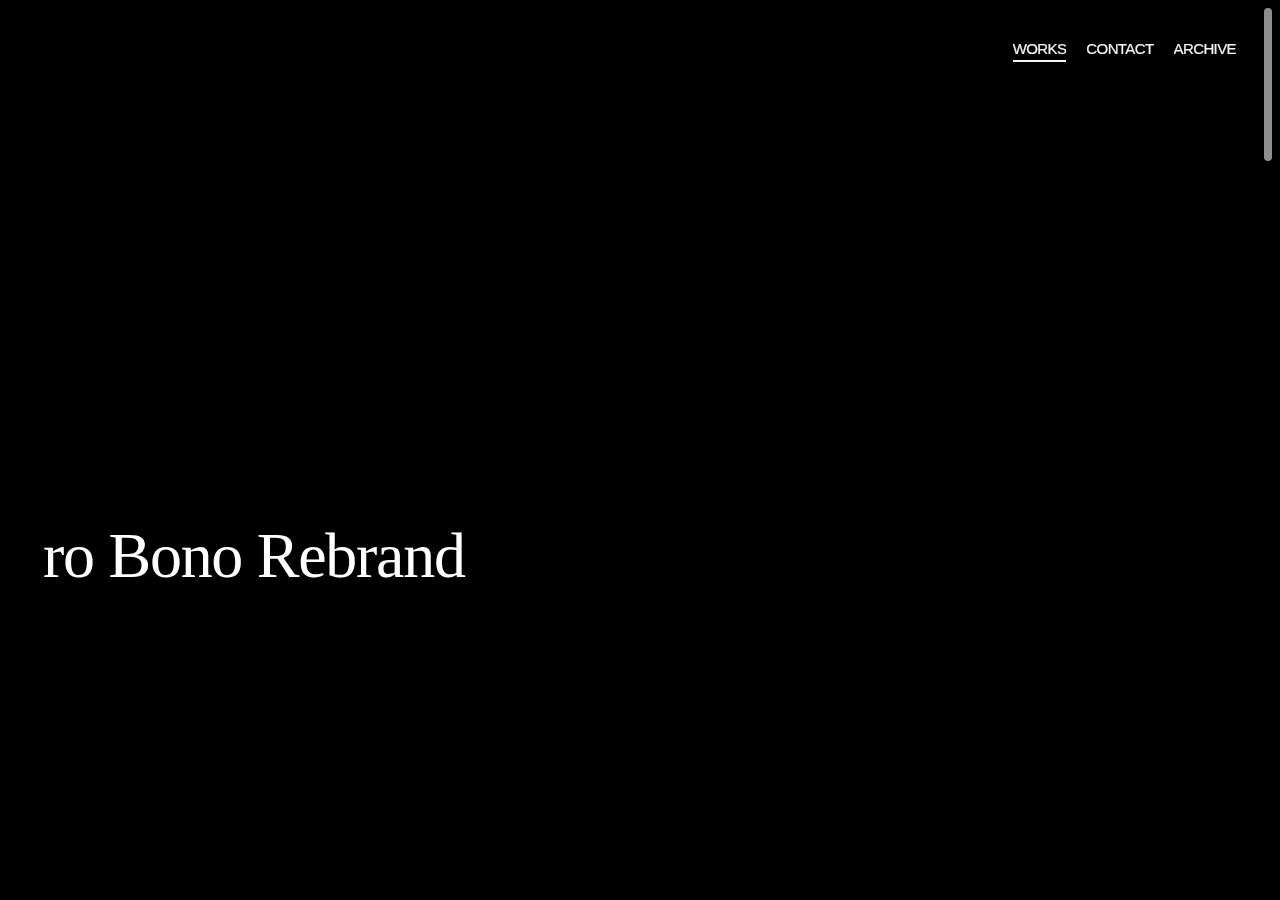
==== eqca/index.html @ 292dcbb6 "!" ====
<!DOCTYPE html>
<html lang="en-US" prefix="og: http://ogp.me/ns#">

<head>
    <meta charset="UTF-8" />
    <title>Maxar Design Blog</title>
    <meta http-equiv="Content-Type" content="text/html; charset=UTF-8" />
    <meta http-equiv="X-UA-Compatible" content="IE=edge,chrome=1">
    <link rel="icon" href="favicon.ico">
    <meta name="viewport" content="width=device-width, initial-scale=1.0" />
    <meta property="og:locale" content="en_US" />
    <meta property="og:type" content="article" />
    <meta property="og:site_name" content="Prophet" />
    <script type='application/ld+json'>
        {
            "@context": "http:\/\/schema.org",
            "@type": "WebSite",
            "@id": "#website",
            "url": "https:\/\/samuelsong.design\/",
            "name": "Sam Song",
            "potentialAction": {
                "@type": "SearchAction",
                "target": "https:\/\/samuelsong.design\/?s={search_term_string}",
                "query-input": "required name=search_term_string"
            }
        }
    </script>
    <link rel='dns-prefetch' href='//s.w.org' />
    <link rel='stylesheet' type="text/css" href="wp-content/themes/css/style.desktop.css" type='text/css' media='all' />
</head>

<body>
    <header class="header">
      <nav class="nav nav--white" role="navigation">
          <a class="nav__logo desktop" href="https://samuelsong.design">
              <svg class="logo-small logo-small-dims">
                  <use xlink:href="#logo-small"></use>
                  <svg viewBox="0 0 149 39" id="logo-small" xmlns="http://www.w3.org/2000/svg" width="100%" height="100%">
                    <path class="st1" d="M4.9,29.2l6.9-6c2.9,2.6,7.5,4.8,12.6,4.8c4.4,0,6.5-0.8,6.5-2.4c0-1.1-0.8-1.5-3.3-1.8l-8.8-1
                  c-7.5-0.9-11.2-3.7-11.2-9.4c0-6,6-9.7,16.5-9.7c6.5,0,12.7,1.4,17.2,4.5l-5.9,6.3c-2.5-2.2-7-3.7-11.9-3.7c-3.5,0-5.4,0.7-5.4,2.1
                  c0,1.2,0.9,1.6,3.8,2l7.6,0.8c8.5,0.9,12,3.3,12,9c0,6.9-6.7,10.8-17.8,10.8C15.9,35.3,8.5,32.7,4.9,29.2z"/>
                  <path class="st1" d="M70.3,28.7H56.4l-2.3,5.6H42.6L56.4,4.7h13.8L84,34.3H72.6L70.3,28.7z M67.7,22.3l-2.1-5.1
                  c-1.2-2.8-1.9-4.5-2.2-6.4h-0.1c-0.4,1.9-1,3.6-2.2,6.4L59,22.3H67.7z"/>
                  <path class="st1" d="M87.4,4.7h15.8l5.3,15c0.5,1.4,1,2.6,1.1,3.7h0.1c0.1-1.1,0.6-2.3,1.1-3.8l5.1-15h16.2v29.6h-9.8V18
                  c0-1.9,0.2-4.1,0.6-6.3h-0.2c-0.2,1-1.2,3.9-2,5.9l-6.4,16.6h-9.9l-6-16.6c-0.8-2.3-1.5-4.5-1.9-6h-0.2c0.4,2,0.4,4.3,0.4,6.3v16.3
                  h-9.3V4.7z"/>
                  </svg>
              </svg>Sam</a>
          <div class="nav__list">
              <ul>
                  <li class="nav__item">
                      <a href="https://antoni.de/cases/" class="link nav__cases nav__case menu-item menu-item-type-post_type menu-item-object-page current-menu-item page_item page-item-7 current_page_item menu-item-36">works</a>
                  </li>
                  <li class="nav__item">
                      <a href="https://antoni.de/contact/" class="link nav__contact menu-item menu-item-type-post_type menu-item-object-page menu-item-39">contact</a>
                  </li>
                  <li class="nav__item">
                      <a href="https://antoni.de/culture/" class="link nav__cools menu-item menu-item-type-post_type menu-item-object-page menu-item-158">Archive</a>
                  </li>
              </ul>
              <span class="tablet">
                  <svg class="close close-dims">
                      <use xlink:href="#close"></use>
                  </svg>
              </span>
              <footer class="footer tablet">
                  <div class="container f">
                      <span class="left"> All rights reserved -
                          <a href="https://antoni.de/impressum/">Impressum / Datenschutz</a>
                      </span>
                      <span class="right"> Join us on
                          <a href="https://www.facebook.com/antonigmbh/" target="_blank">Facebook</a> and
                          <a href="https://vimeo.com/user66718881" target="_blank">Vimeo</a>. </span>
                  </div>
              </footer>
          </div>
          <span class="tablet">
              <svg class="burger burger-dims">
                  <use xlink:href="#burger"></use>
              </svg>
          </span>
      </nav>
    </header>
    <section id="container" role="main">
        <div id="case" class="case">
            <div class="scrollable">
                <article>
                    <a class="nav__logo nav__logo--white tablet" href="https://prophet.com">
                        <svg class="logo-small logo-small-dims">
                            <use xlink:href="#logo-small"></use>
                    </a>
                    <header class="case__header nav-white">
                        <div class="container">
                            <div class="h1-wrapper">
                                <h1 class="h1">
                                    <span class="word">
                                        <span class="tx">Eqality California</span>
                                        <span class="tx2">Pro Bono Rebrand</span>
                                    </span>
                                    </span>
                                </h1>
                            </div>
                        </div>
                        <div class="video-wrapper r r--16-9">
                            <div class="ty">
                                <img src="wp-content/uploads/maxar4.jpg" alt="" class="tablet">
                                <video preload="none" loop muted poster="wp-content/uploads/eqcaheader.png" class="desktop">
                            </div>
                        </div>
                        <svg class="arrow-down arrow-down-dims">
                            <use xlink:href="#arrow-down"></use>
                        </svg>
                    </header>
                    <section class="section section--text-image nav-black">
                        <div class="container">
                            <div class="left">
                                <h2 class="title">How do we refine Equality California’s story<br> in light of the current political climate?
</h2>
                                <p class="p">Equality California brings the voices of LGBTQ people and allies to institutions of power in California and across the United States, striving to create a world that is healthy, just, and fully equal for all LGBTQ people.
                                          We advance civil rights and social justice by inspiring, advocating, and mobilizing through an inclusive movement that works tirelessly on behalf of those we serve.


                                    <br />
                                    <br />
                                </p>
                            </div>
                            <div class="right">
                                <div class="media" style="padding-bottom:161.11111111111%">
                                    <img src="wp-content/uploads/maxar5.png" alt="">
                                </div>
                            </div>
                        </div>
                    </section>
                    <section class="section section--video nav-white">
                        <div class="videoplayer videoplayer--solo" data-poster="wp-content/uploads/animateEQCA.jpg" data-webm=".webm"
                            data-mp4="wp-content/uploads/eqca.webm" data-title="Watch the design system." data-baseline=" " data-autoplay=""></div>
                    </section>
                    <section class="section section--image-text nav-black">
                        <div class="container">
                            <div class="left">
                                <h2 class="title mobile">Design System</h2>
                                <div class="media" style="padding-bottom:100%">
                                    <video poster="/wp-content/uploads/animateEQCA.jpg" loop="loop" preload="none" muted>
                                        <source src="/wp-content/uploads/eqca.webm" type="video/webm">
                                    </video>
                                </div>
                            </div>
                            <div class="right">
                                <h2 class="title desktop">Design Concept</h2>
                                <p class="p">The directional arrow is both an anchor and a catalyst for our forward momentum and the colors tell a story of the blurred edgesbetween pink and blue. As these colors spread dynamically outward, they capture the energy with which EQCA spreads a message of equality and change.
                                    <br />
                                    <br />
                                </p>
                            </div>
                        </div>
                    </section>
                    <section class="section section--photo nav-white">
                        <div class="media" style="padding-bottom:56.25%">
                            <img src="wp-content/uploads/eqca2.png" alt="">
                        </div>
                    </section>
                    <section class="section section--image-text nav-black">
                        <div class="container">
                            <div class="left">
                                <h2 class="title mobile">The Grid</h2>
                                <div class="media" style="padding-bottom:100%">
                                    <video poster="wp-content/uploads/maxar2.png" loop="loop" preload="none" muted>
                                        <source src="/wp-content/uploads/2017/08/video2.webem" type="video/webm">
                                        <source src="/wp-content/uploads/2017/08/video2.mp4" type="video/mp4"> </video>
                                </div>
                            </div>
                            <div class="right">
                                <h2 class="title desktop">The Veil</h2>
                                <p class="p">The blue and pink veil spreads dynamically outward, and it captures the subtle yet, strong energy with which EQCA spreads a message of equality and change.
                                </p>
                            </div>
                        </div>
                    </section>
                    <footer class="case__footer nav-black">
                        <div class="container">
                            <p class="p2">Next case</p>
                            <h2 class="h1">
                                <a href="https://prophet.com">IBM Watson Health</a>
                            </h2>
                        </div>
                        <div class="link-wrapper">
                            <a href="https://www.prophet.com/impact/projects" class="link">All cases</a>
                        </div>
                    </footer>
                </article>
                <footer class="footer">
                    <div class="container f">

                    </div>
                </footer>
            </div>
            <span class="main-overlay"></span>
        </div>
    </section>
    <script type='text/javascript' src='wp-content/themes/js/scripts.desktop.js'></script>
    <script>
        (function(i, s, o, g, r, a, m) {
            i['GoogleAnalyticsObject'] = r;
            i[r] = i[r] || function() {
                (i[r].q = i[r].q || []).push(arguments)
            }, i[r].l = 1 * new Date();
            a = s.createElement(o),
                m = s.getElementsByTagName(o)[0];
            a.async = 1;
            a.src = g;
            m.parentNode.insertBefore(a, m)
        })(window, document, 'script', '//www.google-analytics.com/analytics.js', 'ga');

        ga('create', 'UA-91106125-1', 'auto');
        ga('send', 'pageview');
    </script>
</body>

</html>
---- eqca/wp-content/themes/css/style.desktop.css ----
html, body, div, span, applet, object, iframe, h1, h2, h3, h4, h5, h6, p, blockquote, pre, a, abbr, acronym, address, big, cite, code, del, dfn, em, img, ins, kbd, q, s, samp, small, strike, strong, sub, sup, tt, var, b, u, i, center, dl, dt, dd, ol, ul, li, fieldset, form, label, legend, table, caption, tbody, tfoot, thead, tr, th, td, article, aside, canvas, details, embed, figure, figcaption, footer, header, hgroup, menu, nav, output, ruby, section, summary, time, mark, audio, video {
    margin: 0;
    padding: 0;
    border: 0;
    font-size: 65;
    font: inherit;
    vertical-align: inherit;
}
article, aside, details, figcaption, figure, footer, header, hgroup, menu, nav, section {
    display: block;
}
body {
    line-height: 1;
}
ol, ul {
    list-style: none;
}
blockquote, q {
    quotes: none;
}
blockquote:before, blockquote:after, q:before, q:after {
    content: '';
    content: none;
}
table {
    border-collapse: collapse;
    border-spacing: 0;
}
.f {
    display: -webkit-box;
    display: -webkit-flex;
    display: -ms-flexbox;
    display: flex;
}
.f--center-center {
    -webkit-box-pack: center;
    -webkit-justify-content: center;
    -ms-flex-pack: center;
    justify-content: center;
    -webkit-box-align: center;
    -webkit-align-items: center;
    -ms-flex-align: center;
    align-items: center;
}
.f--left-center {
    -webkit-box-pack: start;
    -webkit-justify-content: flex-start;
    -ms-flex-pack: start;
    justify-content: flex-start;
    -webkit-box-align: center;
    -webkit-align-items: center;
    -ms-flex-align: center;
    align-items: center;
}
.hidden {
    display: none;
}
.arrow-down-dims {
    width: 17px;
    height: 21px;
}
.arrow-next-dims {
    width: 20px;
    height: 16px;
}
.arrow-prev-dims {
    width: 20px;
    height: 16px;
}
.burger-dims {
    width: 43px;
    height: 38px;
}
.close-dims {
    width: 43px;
    height: 43px;
}
.logo-large-dims {
    width: 253px;
    height: 67px;
}
.logo-small-dims {
    width: 86px;
    height: 23px;
}
@font-face {
    font-family: 'Arial', sans-serif;
    font-weight: normal;
    font-style: normal;
}
@font-face {
    font-family: 'Arial', sans-serif;
    font-weight: bold;
    font-style: normal;
}
.smoothing {
    -moz-osx-font-smoothing: grayscale;
    -webkit-font-smoothing: antialiased;
    -moz-font-smoothing: antialiased;
    -ms-font-smoothing: antialiased;
    font-smoothing: antialiased;
}
.container, .case .section--video .content-wrapper, .case .section--slideshow-videos .content-wrapper, .case .section--slideshow-photos .content-wrapper {
    width: calc(100% - 88px);
    margin-left: 44px;
}
.r {
    position: relative;
    display: block;
}
.r::after {
    content: "";
    display: block;
}
.r--16-9::after {
    padding-bottom: 56.25%}
.r--1-1::after {
    padding-bottom: 100%}
.r__content {
    position: absolute;
    top: 0;
    left: 0;
}
.r__content--width {
    width: 100%}
.r__content--height {
    height: 100%}
@media screen and (max-width: 740px) {
    .container, .case .section--video .content-wrapper, .case .section--slideshow-videos .content-wrapper, .case .section--slideshow-photos .content-wrapper {
    width: calc(100% - 44px);
    margin-left: 22px;
}
}html {
    font-size: 62.5%}
body {
    font-family: 'Arial', sans-serif;
    font-weight: 400;
    color: #000;
    font-size: 1.4rem;
    -moz-osx-font-smoothing: grayscale;
    -webkit-font-smoothing: antialiased;
    -moz-font-smoothing: antialiased;
    -ms-font-smoothing: antialiased;
    font-smoothing: antialiased;
    background: #000;
    letter-spacing: -1px;
    height: 100vh;
    width: 100%;
    overflow: hidden;
}
.loading * {
    cursor: progress !important;
}
::-moz-selection {
    background: #222;
    color: #fff;
}
::selection {
    background: #222;
    color: #fff;
}
::-moz-selection {
    background: #222;
    color: #fff;
}
a, a:visited, .a {
    color: #999;
    text-decoration: none;
    -webkit-tap-highlight-color: transparent;
    outline: none;
    -webkit-transition: color 2s cubic-bezier(0.26,  1.04,  0.54,  1);
    -o-transition: color 2s cubic-bezier(0.26,  1.04,  0.54,  1);
    transition: color 2s cubic-bezier(0.26,  1.04,  0.54,  1);
}
a:hover, a:visited:hover, .a:hover {
    -webkit-transition-duration: 0.4s;
    -o-transition-duration: 0.4s;
    transition-duration: 0.4s;
    color: #f8f9fa;
}
a:active, a:visited:active, .a:active {
    color: #f8f9fa;
}
.p {
    font-size: 15px;
    line-height: 1.1;
    font-family: "Arial";
    text-transform: none;
    letter-spacing: -0.05em;
    font-weight: lighter;
}

.p2 {
    font-size: 15px;
    line-height: 1.1;
    -webkit-text-stroke: 0.15px;
    font-family: "Arial";
    text-transform: uppercase;
}
.p a {
    display: inline-block;
    position: relative;
}
.p a::after {
    content: "";
    display: block;
    position: absolute;
    bottom: -3px;
    width: 100%;
    height: 1px;
    background: #a4a4a4;
    -webkit-transition: background 2s cubic-bezier(0.26,  1.04,  0.54,  1);
    -o-transition: background 2s cubic-bezier(0.26,  1.04,  0.54,  1);
    transition: background 2s cubic-bezier(0.26,  1.04,  0.54,  1);
}
.p a:hover::after {
    -webkit-transition-duration: 0.4s;
    -o-transition-duration: 0.4s;
    transition-duration: 0.4s;
    background: #f8f9fa;
}
.h1, .h2, .h3, .h4 {
    text-rendering: optimizelegibility;
}
.h1 {
    font-size: 9vw;
    margin-left: -0.4vw;
    font-weight: bold;
    line-height: 0;
}
.h1 .word {
    display: inline-block;
    overflow: hidden;
    padding-right: 0em;
    line-height: 1;
    margin-top: 19.4375vw;
}
.h1 .word:after {
    content: "";
    display: block;
}
.h1 .tx {
  display: block;
  font-family: "Arial";
  text-transform: uppercase;
  letter-spacing: -0.04em;
  font-weight: lighter;
  text-align: center;
  color: black;
}
.h1 .tx2 {
  display: block;
  font-family: "Gascogne-XLight";
  font-size: 5vw;
  text-transform: none;
  letter-spacing: -0.02em;
  font-weight: lighter;
  text-align: center;
}
.scrollable {
    top: 0;
    left: 0;
    z-index: 1;
    width: 100%;
    overflow: hidden;
}
.container, .case .section--video .content-wrapper, .case .section--slideshow-videos .content-wrapper, .case .section--slideshow-photos .content-wrapper {
    -webkit-box-sizing: border-box;
    box-sizing: border-box;
}
.main-overlay {
    position: fixed;
    z-index: 50;
    top: 0;
    left: -100%;
    width: 100%;
    height: 100%;
    background: #000;
}
.head {
    overflow: hidden;
    position: relative;
    display: table;
    width: 100%;
    height: 100vh;
}
.head .background {
    overflow: hidden;
    position: absolute;
    top: 0;
    bottom: 0;
    left: 0;
    right: 0;
    display: block;
}
.head .background video {
    -o-object-fit: cover;
    object-fit: cover;
    position: absolute;
    top: 0;
    left: 0;
    width: 100%;
    height: 100%}
.head .background video::-webkit-media-controls-panel, .head .background video::-webkit-media-controls-start-playback-button {
    display: none !important;
    -webkit-appearance: none;
}
.head h1 {
    z-index: 10;
    color: #fff;
    font-weight: bold;
    text-align: center;
    font-family: 'Arial', sans-serif;
    font-size: 180px;
    font-size: 14.0625vw;
    letter-spacing: -0.02em;
    position: relative;
    display: table-cell;
    vertical-align: middle;
}
@media screen and (max-width: 740px) {
    .head h1 {
    font-size: 110px;
    font-size: 14.86486vw;
}
}.head .arrow-down {
    cursor: pointer;
    position: absolute;
    z-index: 10;
    bottom: 44px;
    right: 44px;
}
@media screen and (max-width: 740px) {
    .head .arrow-down {
    bottom: 132px;
    bottom: 17.83784vw;
    right: 44px;
    right: 5.94595vw;
    width: 17px;
    width: 2.2973vw;
    height: 21px;
    height: 2.83784vw;
}
}#container>div {
    visibility: hidden;
}
#container>div.shown {
    z-index: 2;
    visibility: inherit;
}
@media screen and (max-width: 740px) {
    .no-mobile {
    display: none;
}
}@media screen and (min-width: 741px) {
    .mobile {
    display: none;
}
}@media screen and (min-width: 1025px) {
    .tablet {
    display: none;
}
}@media screen and (max-width: 1024px) {
    .desktop {
    display: none !important;
}
.p {
    font-size: 13px;
}
}.link {
    -webkit-tap-highlight-color: transparent;
    font-size: 15px;
    letter-spacing: 0.025em;
    position: relative;
    overflow: hidden;
    -webkit-text-stroke: 0.20px;
    z-index: 1;
    line-height: 1.8;
    display: block;
    -webkit-user-select: none;
    -moz-user-select: none;
    -ms-user-select: none;
    user-select: none;
    cursor: pointer;
}
.link::after {
    content: "";
    display: block;
    width: 100%;
    height: 2px;
    position: absolute;
    z-index: 0;
    bottom: 0;
    background: #fff;
    -webkit-transform: translate3d(-102%,  0,  0);
    transform: translate3d(-102%,  0,  0);
    -webkit-transition: -webkit-transform 0.8s cubic-bezier(0.77,  0,  0.175,  1);
    transition: -webkit-transform 0.8s cubic-bezier(0.77,  0,  0.175,  1);
    -o-transition: transform 0.8s cubic-bezier(0.77,  0,  0.175,  1);
    transition: transform 0.8s cubic-bezier(0.77,  0,  0.175,  1);
    transition: transform 0.8s cubic-bezier(0.77,  0,  0.175,  1),  -webkit-transform 0.8s cubic-bezier(0.77,  0,  0.175,  1);
}
.link:hover::after, .link.active::after {
    -webkit-transition: background 0.3s cubic-bezier(0.26,  1.04,  0.54,  1), -webkit-transform 1.2s cubic-bezier(0.16,  1.08,  0.38,  0.98);
    transition: background 0.3s cubic-bezier(0.26,  1.04,  0.54,  1), -webkit-transform 1.2s cubic-bezier(0.16,  1.08,  0.38,  0.98);
    -o-transition: transform 1.2s cubic-bezier(0.16,  1.08,  0.38,  0.98), background 0.3s cubic-bezier(0.26,  1.04,  0.54,  1);
    transition: transform 1.2s cubic-bezier(0.16,  1.08,  0.38,  0.98), background 0.3s cubic-bezier(0.26,  1.04,  0.54,  1);
    transition: transform 1.2s cubic-bezier(0.16,  1.08,  0.38,  0.98), background 0.3s cubic-bezier(0.26,  1.04,  0.54,  1), -webkit-transform 1.2s cubic-bezier(0.16,  1.08,  0.38,  0.98);
    -webkit-transform: translate3d(0,  0,  0);
    transform: translate3d(0,  0,  0);
}
.btn {
    -webkit-tap-highlight-color: transparent;
}
.videoplayer-overlay {
    position: absolute;
    background: #000;
    z-index: 2;
    top: 0;
    right: 0;
    bottom: 0;
    left: 0;
    -webkit-transition: opacity 0.5s cubic-bezier(0.16,  1.08,  0.38,  0.98);
    -o-transition: opacity 0.5s cubic-bezier(0.16,  1.08,  0.38,  0.98);
    transition: opacity 0.5s cubic-bezier(0.16,  1.08,  0.38,  0.98);
    -webkit-box-align: center;
    -webkit-align-items: center;
    -ms-flex-align: center;
    align-items: center;
}
.videoplayer .overlay__toggle-play {
    width: 25%;
    height: 25%;
    max-height: 100px;
    position: absolute;
    z-index: 1;
    top: 50%;
    left: 50%;
    -webkit-transform: translate(-50%,  -50%);
    -ms-transform: translate(-50%,  -50%);
    transform: translate(-50%,  -50%);
    background: transparent;
    border: 0;
    outline: 0;
    -webkit-transition: opacity 0.5s cubic-bezier(0.16,  1.08,  0.38,  0.98);
    -o-transition: opacity 0.5s cubic-bezier(0.16,  1.08,  0.38,  0.98);
    transition: opacity 0.5s cubic-bezier(0.16,  1.08,  0.38,  0.98);
}
.videoplayer .overlay__toggle-play svg {
    max-width: 100%;
    max-height: 100%}
.videoplayer .overlay__toggle-play--small {
    opacity: 0;
}
.videoplayer-overlay .overlay__toggle-play {
    pointer-events: none;
}
.videoplayer.has-overlay .videoplayer-overlay .overlay__toggle-play {
    pointer-events: auto;
}
@media screen and (max-width: 1024px) {
    .btn-play, .btn-more {
    margin-top: 4.05405vw;
    margin-left: 12.69031%;
    width: 50px;
    bottom: 0;
}
.btn-play {
    left: 0;
}
.btn-more {
    position: absolute;
    left: 50px;
    margin-left: 12.69031%}
}@media screen and (max-width: 740px) {
    .videoplayer-overlay {
    -webkit-box-align: start;
    -webkit-align-items: flex-start;
    -ms-flex-align: start;
    align-items: flex-start;
}
.content-wrapper {
    height: calc(100% - 44px);
    top: 22px;
}
.btn-play, .btn-more {
    position: absolute;
}
.btn-play {
    margin: 0;
}
.btn-more {
    margin-left: 22px;
}
}.videoplayer-controls {
    visibility: visible;
    opacity: 0;
    position: absolute;
    z-index: 2147483646;
    bottom: 0;
    right: 0;
    left: 0;
    width: 100%;
    height: 45px;
    white-space: nowrap;
    -webkit-transition: opacity ease .25s;
    -o-transition: opacity ease .25s;
    transition: opacity ease .25s;
    cursor: auto;
}
.videoplayer-controls .container, .videoplayer-controls .case .section--video .content-wrapper, .case .section--video .videoplayer-controls .content-wrapper, .videoplayer-controls .case .section--slideshow-videos .content-wrapper, .case .section--slideshow-videos .videoplayer-controls .content-wrapper, .videoplayer-controls .case .section--slideshow-photos .content-wrapper, .case .section--slideshow-photos .videoplayer-controls .content-wrapper {
    display: -webkit-box;
    display: -webkit-flex;
    display: -ms-flexbox;
    display: flex;
    -webkit-box-align: center;
    -webkit-align-items: center;
    -ms-flex-align: center;
    align-items: center;
}
.videoplayer-controls.touch-device .controls__toggle-fullscreen {
    margin-left: 20px;
}
.videoplayer-controls div[class^="controls__"] {
    cursor: pointer;
}
.videoplayer-controls div[class^="controls__"].grabbing {
    cursor: -webkit-grabbing;
    cursor: grabbing;
}
.videoplayer-controls button {
    position: relative;
    display: block;
    background: transparent;
    border: 0;
    margin: 0;
    padding: 0;
    width: 25px;
    height: 25px;
    outline: 0;
    cursor: pointer;
}
.videoplayer-controls .controls-icon {
    max-width: 100%;
    max-height: 100%;
    display: block;
    position: absolute;
    left: 50%;
    top: 50%;
    -webkit-transform: translate(-50%,  -50%);
    -ms-transform: translate(-50%,  -50%);
    transform: translate(-50%,  -50%);
}
.videoplayer-controls .icon-play {
    width: 7px;
    margin: 0 1px;
}
.videoplayer-controls .icon-pause {
    width: 9px;
}
.videoplayer-controls .icon-prev, .videoplayer-controls .icon-next {
    width: 14px;
}
.videoplayer-controls .controls__progress-bar {
    position: relative;
    -webkit-box-sizing: border-box;
    box-sizing: border-box;
    padding: 12px 0;
    height: 1px;
}
.videoplayer-controls .controls__progress-bar .progress-bar, .videoplayer-controls .controls__progress-bar .buffer-bar, .videoplayer-controls .controls__progress-bar .background {
    position: absolute;
    top: 10px;
    left: 0;
    width: 100%;
    height: 3px;
    -webkit-transform-origin: left;
    -ms-transform-origin: left;
    transform-origin: left;
}
.videoplayer-controls .controls__progress-bar .progress-bar {
    z-index: 3;
    background: #fff;
}
.videoplayer-controls .controls__progress-bar .buffer-bar {
    z-index: 2;
    background: rgba(255, 255, 255, 0.5);
    -webkit-transform: scaleX(0.0001);
    -ms-transform: scaleX(0.0001);
    transform: scaleX(0.0001);
    -webkit-transition: -webkit-transform ease-in-out .15s;
    transition: -webkit-transform ease-in-out .15s;
    -o-transition: transform ease-in-out .15s;
    transition: transform ease-in-out .15s;
    transition: transform ease-in-out .15s,  -webkit-transform ease-in-out .15s;
}
.videoplayer-controls .controls__progress-bar .background {
    background: rgba(255, 255, 255, 0.2);
}
.videoplayer-controls .controls__mute {
    margin-right: 10px;
}
.videoplayer-controls .controls__mute button {
    padding: 2px;
}
.videoplayer-controls .controls__toggle-fullscreen, .videoplayer-controls .controls__mute {
    height: 25px;
    display: inline-block;
}
video::-webkit-media-controls-enclosure {
    display: none !important;
}
@media screen and (max-width: 740px) {
    .videoplayer-controls .controls__mute {
    display: none;
}
}.videoplayer {
    position: relative;
    width: 100%;
    height: 100%;
    background: #000;
    -webkit-box-sizing: content-box;
    box-sizing: content-box;
    cursor: url(../img/cursor-play.cur), pointer;
    cursor: url(../img/cursor-play.svg) 27 27, pointer;
}
.videoplayer.playing {
    cursor: url(../img/cursor-pause.cur), pointer;
    cursor: url(../img/cursor-pause.svg) 27 27, pointer;
}
.videoplayer.has-overlay .videoplayer-controls {
    visibility: hidden;
    pointer-events: none;
}
.videoplayer.native-videoplayer .native-videoplayer__video {
    position: absolute;
    width: 100%;
    top: 50%;
    left: 50%;
    -webkit-transform: translate(-50%,  -50%);
    -ms-transform: translate(-50%,  -50%);
    transform: translate(-50%,  -50%);
}
.videoplayer.native-videoplayer .native-videoplayer__video::-webkit-media-controls-panel {
    display: none !important;
    -webkit-appearance: none;
    background-color: lime;
}
.videoplayer--solo .controls__prev, .videoplayer--solo .controls__next, .videoplayer--solo .btn-more {
    display: none;
}
.videoplayer--solo .videoplayer-controls.native-videoplayer__controls .controls__toggle-play {
    margin: 0;
}
.videoplayer-controls.native-videoplayer__controls.touch-device .controls__progress-bar {
    -webkit-tap-highlight-color: transparent;
}
.videoplayer-controls.native-videoplayer__controls .controls__progress-bar {
    width: 74.61937%;
    margin: 0 1.52251%}
.videoplayer-controls.native-videoplayer__controls .controls__toggle-play {
    margin: 0 5px;
    padding: 0 10px;
}
.videoplayer-controls.native-videoplayer__controls .btns {
    width: 11.1678%;
    font-size: 0;
}
.videoplayer-controls.native-videoplayer__controls .btns:first-child {
    display: -webkit-box;
    display: -webkit-flex;
    display: -ms-flexbox;
    display: flex;
    -webkit-box-align: center;
    -webkit-align-items: center;
    -ms-flex-align: center;
    align-items: center;
}
.videoplayer-controls.native-videoplayer__controls .btns:last-child {
    text-align: right;
}
@media screen and (max-width: 740px) {
    .videoplayer.native-videoplayer .native-videoplayer__video {
    height: 100%}
.videoplayer-controls.native-videoplayer__controls .btns:first-child {
    width: 17.51296%}
.videoplayer-controls.native-videoplayer__controls .controls__progress-bar {
    width: 68.27422%}
}@media screen and (max-width: 415px) {
    .videoplayer-controls.native-videoplayer__controls .btns: first-child {
    width: 23.85812%}
.videoplayer-controls.native-videoplayer__controls .controls__progress-bar {
    width: 61.92906%}
}:-webkit-full-screen-ancestor body, :-webkit-full-screen body {
    padding: 0 !important;
    margin: 0 !important;
    width: 100vw !important;
    height: 100vh !important;
    max-width: 100% !important;
}
:-moz-full-screen-ancestor body, :-moz-full-screen body {
    padding: 0 !important;
    margin: 0 !important;
    width: 100vw !important;
    height: 100vh !important;
    max-width: 100% !important;
}
:-ms-fullscreen-ancestor body, :-ms-fullscreen body {
    padding: 0 !important;
    margin: 0 !important;
    width: 100vw !important;
    height: 100vh !important;
    max-width: 100% !important;
}
:fullscreen-ancestor body, :fullscreen body {
    padding: 0 !important;
    margin: 0 !important;
    width: 100vw !important;
    height: 100vh !important;
    max-width: 100% !important;
}
:-webkit-full-screen-ancestor .videoplayer, :-webkit-full-screen .videoplayer {
    position: relative !important;
    width: 100vw !important;
    height: 100vh !important;
    margin: 0 !important;
    padding: 0 !important;
    z-index: 0;
}
:-moz-full-screen-ancestor .videoplayer, :-moz-full-screen .videoplayer {
    position: relative !important;
    width: 100vw !important;
    height: 100vh !important;
    margin: 0 !important;
    padding: 0 !important;
    z-index: 0;
}
:-ms-fullscreen-ancestor .videoplayer, :-ms-fullscreen .videoplayer {
    position: relative !important;
    width: 100vw !important;
    height: 100vh !important;
    margin: 0 !important;
    padding: 0 !important;
    z-index: 0;
}
:fullscreen-ancestor .videoplayer, :fullscreen .videoplayer {
    position: relative !important;
    width: 100vw !important;
    height: 100vh !important;
    margin: 0 !important;
    padding: 0 !important;
    z-index: 0;
}
:-webkit-full-screen-ancestor .video-wrapper, :-webkit-full-screen .video-wrapper {
    position: inherit;
    background: black;
}
:-moz-full-screen-ancestor .video-wrapper, :-moz-full-screen .video-wrapper {
    position: inherit;
    background: black;
}
:-ms-fullscreen-ancestor .video-wrapper, :-ms-fullscreen .video-wrapper {
    position: inherit;
    background: black;
}
:fullscreen-ancestor .video-wrapper, :fullscreen .video-wrapper {
    position: inherit;
    background: black;
}
:-webkit-full-screen-ancestor .videoplayer-overlay, :-webkit-full-screen .videoplayer-overlay {
    background: red;
    display: block;
    opacity: 0 !important;
    position: fixed !important;
}
:-moz-full-screen-ancestor .videoplayer-overlay, :-moz-full-screen .videoplayer-overlay {
    background: red;
    display: block;
    opacity: 0 !important;
    position: fixed !important;
}
:-ms-fullscreen-ancestor .videoplayer-overlay, :-ms-fullscreen .videoplayer-overlay {
    background: red;
    display: block;
    opacity: 0 !important;
    position: fixed !important;
}
:fullscreen-ancestor .videoplayer-overlay, :fullscreen .videoplayer-overlay {
    background: red;
    display: block;
    opacity: 0 !important;
    position: fixed !important;
}
:-webkit-full-screen-ancestor .videoplayer-controls, :-webkit-full-screen .videoplayer-controls {
    position: fixed !important;
    bottom: 5% !important;
}
:-moz-full-screen-ancestor .videoplayer-controls, :-moz-full-screen .videoplayer-controls {
    position: fixed !important;
    bottom: 5% !important;
}
:-ms-fullscreen-ancestor .videoplayer-controls, :-ms-fullscreen .videoplayer-controls {
    position: fixed !important;
    bottom: 5% !important;
}
:fullscreen-ancestor .videoplayer-controls, :fullscreen .videoplayer-controls {
    position: fixed !important;
    bottom: 5% !important;
}
.slideshow {
    top: 0;
    left: 0;
    width: 100%;
    -webkit-user-select: none;
    -moz-user-select: none;
    -ms-user-select: none;
    user-select: none;
    -webkit-tap-highlight-color: transparent;
}
.slideshow .btn--prev, .slideshow .btn--next {
    position: absolute;
    z-index: 2;
    top: 0;
    height: 100%;
    width: calc(50% + 44px);
}
.slideshow .btn--prev {
    left: -44px;
    cursor: url(../img/cursor-prev.cur), pointer;
    cursor: url(../img/cursor-prev.svg) 27 27, pointer;
}
.slideshow .btn--next {
    right: -44px;
    cursor: url(../img/cursor-next.cur), pointer;
    cursor: url(../img/cursor-next.svg) 27 27, pointer;
}
.slideshow__list {
    z-index: 1;
    height: 100%;
    white-space: nowrap;
    font-size: 0;
    -ms-touch-action: pan-y;
    touch-action: pan-y;
}
.slideshow__item {
    position: relative;
    z-index: 1;
    display: inline-block;
    vertical-align: top;
    color: #fff;
    white-space: normal;
}
.slideshow__item .media {
    position: absolute;
    z-index: 0;
    top: 0;
    left: 0;
}
.slideshow__item.current {
    z-index: 0;
}
.slideshow--fullwidth .slideshow__list {
    position: absolute;
    top: 0;
    left: -44px;
}
.slideshow--fullwidth .slideshow__item {
    position: relative;
    width: calc(100vw - 88px);
    height: 100%;
    overflow: hidden;
}
.slideshow--fullwidth .slideshow__item img {
    position: absolute;
    top: 0;
    left: 0;
    width: 100%}
.slideshow--fullwidth .slideshow__item:last-child {
    width: 100vw;
}
.slideshow--fullwidth .slideshow__item:last-child img {
    top: 50%;
    -webkit-transform: translateY(-50%);
    -ms-transform: translateY(-50%);
    transform: translateY(-50%);
}
.slideshow--fullscreen {
    position: absolute;
    height: 100%}
.slideshow--fullscreen .slideshow__list {
    position: absolute;
}
.slideshow--fullscreen .slideshow__item {
    width: 100vw;
    height: 100%}
.slideshow--fullscreen .slideshow__item .container, .slideshow--fullscreen .slideshow__item .case .section--video .content-wrapper, .case .section--video .slideshow--fullscreen .slideshow__item .content-wrapper, .slideshow--fullscreen .slideshow__item .case .section--slideshow-videos .content-wrapper, .case .section--slideshow-videos .slideshow--fullscreen .slideshow__item .content-wrapper, .slideshow--fullscreen .slideshow__item .case .section--slideshow-photos .content-wrapper, .case .section--slideshow-photos .slideshow--fullscreen .slideshow__item .content-wrapper {
    position: relative;
    height: 100%}
.slideshow--video-fullscreen {
    width: 100%}
.slideshow--video-fullscreen .slideshow__list {
    position: absolute;
    top: 0;
    left: 0;
}
.slideshow--video-fullscreen .slideshow__item {
    position: relative;
    width: 100vw;
    height: 100%}
@media screen and (max-width: 740px) {
    .slideshow__item .container, .slideshow__item .case .section--video .content-wrapper, .case .section--video .slideshow__item .content-wrapper, .slideshow__item .case .section--slideshow-videos .content-wrapper, .case .section--slideshow-videos .slideshow__item .content-wrapper, .slideshow__item .case .section--slideshow-photos .content-wrapper, .case .section--slideshow-photos .slideshow__item .content-wrapper {
    -webkit-box-align: center;
    -webkit-align-items: center;
    -ms-flex-align: center;
    align-items: center;
    text-align: center;
}
.slideshow__item .container>div, .slideshow__item .case .section--video .content-wrapper>div, .case .section--video .slideshow__item .content-wrapper>div, .slideshow__item .case .section--slideshow-videos .content-wrapper>div, .case .section--slideshow-videos .slideshow__item .content-wrapper>div, .slideshow__item .case .section--slideshow-photos .content-wrapper>div, .case .section--slideshow-photos .slideshow__item .content-wrapper>div {
    margin-left: 0;
}
.slideshow__item .h1 {
    margin-bottom: 10px;
}
.slideshow__item .h1 br {
    display: none;
}
.slideshow--fullwidth .slideshow__list {
    left: -22px;
}
.slideshow--fullwidth .slideshow__item {
    width: calc(100vw - 44px);
}
.slideshow--fullwidth .slideshow__item:last-child {
    width: 100vw;
}
.slideshow--video-fullscreen .container, .slideshow--video-fullscreen .case .section--video .content-wrapper, .case .section--video .slideshow--video-fullscreen .content-wrapper, .slideshow--video-fullscreen .case .section--slideshow-videos .content-wrapper, .case .section--slideshow-videos .slideshow--video-fullscreen .content-wrapper, .slideshow--video-fullscreen .case .section--slideshow-photos .content-wrapper, .case .section--slideshow-photos .slideshow--video-fullscreen .content-wrapper {
    text-align: left;
}
}.scrollbar {
    position: fixed;
    z-index: 50;
    right: 8px;
    top: 8px;
    width: 8px;
    height: calc(100% - 16px);
}
.scrollbar__thumb {
    display: block;
    height: 70px;
    width: 100%;
    background: #ccc;
    border-radius: 8px;
    position: relative;
    opacity: 0;
    -webkit-transition: background-color 0.2s cubic-bezier(0.4,  0.8,  0.74,  1), opacity 1s cubic-bezier(0.26,  1.04,  0.54,  1);
    -o-transition: background-color 0.2s cubic-bezier(0.4,  0.8,  0.74,  1), opacity 1s cubic-bezier(0.26,  1.04,  0.54,  1);
    transition: background-color 0.2s cubic-bezier(0.4,  0.8,  0.74,  1), opacity 1s cubic-bezier(0.26,  1.04,  0.54,  1);
}
.scrollbar__thumb:hover, .scrollbar__thumb:active {
    -webkit-transition: background-color 0.2s cubic-bezier(0.4,  0.8,  0.74,  1), opacity 0.2s cubic-bezier(0.4,  0.8,  0.74,  1);
    -o-transition: background-color 0.2s cubic-bezier(0.4,  0.8,  0.74,  1), opacity 0.2s cubic-bezier(0.4,  0.8,  0.74,  1);
    transition: background-color 0.2s cubic-bezier(0.4,  0.8,  0.74,  1), opacity 0.2s cubic-bezier(0.4,  0.8,  0.74,  1);
    background-color: #b3b3b3;
    opacity: 0.9;
}
.scrollbar__thumb:after {
    content: "";
    position: absolute;
    display: block;
    width: 200%;
    height: 100%;
    left: 50%;
    margin-left: -100%}
.scrollbar__thumb.hidden {
    display: none;
}
@media screen and (max-width: 740px) {
    .scrollbar {
    width: 4px;
}
}.header {
    width: 100%}
.nav {
    width: 100%}
.nav__logo {
    position: fixed;
    z-index: 100;
    top: 40px;
    left: 0;
    margin: -3px 0 0 44px;
    font-size: 0;
    opacity: 0;
    visibility: hidden;
}
.nav__logo>.logo-small {
    -webkit-transition: fill 0.3s cubic-bezier(0.26,  1.04,  0.54,  1);
    -o-transition: fill 0.3s cubic-bezier(0.26,  1.04,  0.54,  1);
    transition: fill 0.3s cubic-bezier(0.26,  1.04,  0.54,  1);
}
.nav__list {
    position: fixed;
    z-index: 100;
    top: 35px;
    right: 0;
    margin-right: 44px;
    height: 0;
}
.nav__item {
    float: left;
    margin-left: 20px;
    opacity: 0;
    visibility: hidden;
}
.nav__item .link {
    -webkit-transition: color 0.3s cubic-bezier(0.26,  1.04,  0.54,  1);
    -o-transition: color 0.3s cubic-bezier(0.26,  1.04,  0.54,  1);
    transition: color 0.3s cubic-bezier(0.26,  1.04,  0.54,  1);
}
.nav--white>.nav__logo>.logo-small {
    fill: #fff;
}
.nav--white .nav__item .link {
    color: #fff;
    text-transform: uppercase;
    letter-spacing: -.04em;
}
.nav--white .nav__item .link::after {
    background: #fff;
}
.nav--white .burger {
    fill: #fff;
}
.nav--black>.nav__logo>.logo-small {
    fill: #000;
}
.nav--black .nav__item .link {
    color: #000;
    text-transform: uppercase;
    letter-spacing: -.04em;
}
.nav--black .nav__item .link::after {
    background: #000;
}
.nav--black .burger {
    fill: #000;
}
@media screen and (max-width: 1024px) {
    .nav__logo {
    top: 44px;
    margin-left: 44px;
    position: absolute;
    opacity: 1;
    visibility: inherit;
}
.nav__logo--white {
    fill: #fff;
}
.nav__list {
    position: fixed;
    z-index: 101;
    background: #fff;
    top: 0;
    right: -100%;
    width: 100%;
    height: 100%;
    margin-right: 0;
    -webkit-transition: -webkit-transform 0.8s cubic-bezier(0.77,  0,  0.175,  1);
    transition: -webkit-transform 0.8s cubic-bezier(0.77,  0,  0.175,  1);
    -o-transition: transform 0.8s cubic-bezier(0.77,  0,  0.175,  1);
    transition: transform 0.8s cubic-bezier(0.77,  0,  0.175,  1);
    transition: transform 0.8s cubic-bezier(0.77,  0,  0.175,  1),  -webkit-transform 0.8s cubic-bezier(0.77,  0,  0.175,  1);
}
.nav__list ul {
    display: -webkit-box;
    display: -webkit-flex;
    display: -ms-flexbox;
    display: flex;
    -webkit-box-orient: vertical;
    -webkit-box-direction: normal;
    -webkit-flex-direction: column;
    -ms-flex-direction: column;
    flex-direction: column;
    -webkit-box-pack: center;
    -webkit-justify-content: center;
    -ms-flex-pack: center;
    justify-content: center;
    height: 100%;
    -webkit-box-align: left;
    -webkit-align-items: left;
    -ms-flex-align: left;
    align-items: left;
}
.nav__list .footer {
    position: absolute;
    bottom: 44px;
    background: none;
    text-align: left;
}
.nav__list .footer .f {
    padding: 0;
}
.nav__list.active {
    -webkit-transform: translate3d(calc(-100% + 175px),  0,  0);
    transform: translate3d(calc(-100% + 175px),  0,  0);
    -webkit-transition: -webkit-transform 1.2s cubic-bezier(0.16,  1.08,  0.38,  0.98);
    transition: -webkit-transform 1.2s cubic-bezier(0.16,  1.08,  0.38,  0.98);
    -o-transition: transform 1.2s cubic-bezier(0.16,  1.08,  0.38,  0.98);
    transition: transform 1.2s cubic-bezier(0.16,  1.08,  0.38,  0.98);
    transition: transform 1.2s cubic-bezier(0.16,  1.08,  0.38,  0.98),  -webkit-transform 1.2s cubic-bezier(0.16,  1.08,  0.38,  0.98);
}
.nav__item {
    margin-top: 5px;
    margin-bottom: 5px;
    margin-left: 44px;
    float: none;
    opacity: 1 !important;
    visibility: inherit !important;
    -webkit-transform: none !important;
    -ms-transform: none !important;
    transform: none !important;
}
.nav__item a {
    display: block;
    color: #000 !important;
    font-size: 33px;
    font-weight: bold;
    letter-spacing: 0;
    line-height: 1.4;
}
.burger, .close {
    z-index: 100;
    top: 34px;
    padding: 20px;
    -webkit-transition: fill 0.3s cubic-bezier(0.26,  1.04,  0.54,  1);
    -o-transition: fill 0.3s cubic-bezier(0.26,  1.04,  0.54,  1);
    transition: fill 0.3s cubic-bezier(0.26,  1.04,  0.54,  1);
    -webkit-transform: scale(0.5);
    -ms-transform: scale(0.5);
    transform: scale(0.5);
    -webkit-transform-origin: top right;
    -ms-transform-origin: top right;
    transform-origin: top right;
}
.burger {
    position: fixed;
    right: 34px;
}
.close {
    position: absolute;
    right: 199px;
}
}@media screen and (max-width: 740px) {
    .nav__logo {
    top: 22px;
    margin-left: 22px;
}
.nav__logo .logo-small-dims {
    width: 75px;
    height: 20px;
}
.nav__list.active {
    -webkit-transform: translate3d(-100%,  0,  0);
    transform: translate3d(-100%,  0,  0);
    -webkit-transition: -webkit-transform 1s cubic-bezier(0.16,  1.08,  0.38,  0.98);
    transition: -webkit-transform 1s cubic-bezier(0.16,  1.08,  0.38,  0.98);
    -o-transition: transform 1s cubic-bezier(0.16,  1.08,  0.38,  0.98);
    transition: transform 1s cubic-bezier(0.16,  1.08,  0.38,  0.98);
    transition: transform 1s cubic-bezier(0.16,  1.08,  0.38,  0.98),  -webkit-transform 1s cubic-bezier(0.16,  1.08,  0.38,  0.98);
}
.nav__item {
    margin-left: 22px;
}
.nav__item.desktop {
    opacity: 0 !important;
    visibility: hidden !important;
}
.burger-dims {
    width: 36px;
    height: 34px;
}
.burger, .close {
    top: 12px;
    right: 12px;
}
}@media screen and (max-height: 415px) {
    .nav__item {
    margin-top: 0;
    margin-bottom: 0;
}
.nav .container, .nav .case .section--video .content-wrapper, .case .section--video .nav .content-wrapper, .nav .case .section--slideshow-videos .content-wrapper, .case .section--slideshow-videos .nav .content-wrapper, .nav .case .section--slideshow-photos .content-wrapper, .case .section--slideshow-photos .nav .content-wrapper {
    display: none;
}
}.footer {
    background: #fff;
    margin-top: -1px;
}
.footer .container, .footer .case .section--video .content-wrapper, .case .section--video .footer .content-wrapper, .footer .case .section--slideshow-videos .content-wrapper, .case .section--slideshow-videos .footer .content-wrapper, .footer .case .section--slideshow-photos .content-wrapper, .case .section--slideshow-photos .footer .content-wrapper {
    padding: 44px 0;
    -webkit-box-pack: justify;
    -webkit-justify-content: space-between;
    -ms-flex-pack: justify;
    justify-content: space-between;
}
.footer .left a, .footer .right a {
    display: inline-block;
    position: relative;
    color: #4a4a4a;
}
.footer .left a::after, .footer .right a::after {
    content: '';
    position: absolute;
    left: 0;
    right: 0;
    bottom: -1px;
    display: block;
    height: 1px;
    width: 100%;
    background: #4a4a4a;
    -webkit-transform-origin: right center;
    -ms-transform-origin: right center;
    transform-origin: right center;
    -webkit-transition: -webkit-transform 0.8s cubic-bezier(0.9,  0,  0.1,  1);
    transition: -webkit-transform 0.8s cubic-bezier(0.9,  0,  0.1,  1);
    -o-transition: transform 0.8s cubic-bezier(0.9,  0,  0.1,  1);
    transition: transform 0.8s cubic-bezier(0.9,  0,  0.1,  1);
    transition: transform 0.8s cubic-bezier(0.9,  0,  0.1,  1),  -webkit-transform 0.8s cubic-bezier(0.9,  0,  0.1,  1);
    -webkit-transform: scaleX(1);
    -ms-transform: scaleX(1);
    transform: scaleX(1);
    -webkit-transform-origin: left center;
    -ms-transform-origin: left center;
    transform-origin: left center;
}
.footer .left a:hover::after, .footer .right a:hover::after {
    -webkit-transform: scaleX(0.00001);
    -ms-transform: scaleX(0.00001);
    transform: scaleX(0.00001);
    -webkit-transform-origin: right center;
    -ms-transform-origin: right center;
    transform-origin: right center;
}
.footer .left {
    color: #000;
    font-size: 14px;
}
.footer .right {
    color: #000;
    font-size: 14px;
}
@media screen and (max-width: 1024px) {
    .footer {
    width: 100%;
    text-align: left;
}
.footer .f {
    -webkit-box-orient: vertical;
    -webkit-box-direction: normal;
    -webkit-flex-direction: column;
    -ms-flex-direction: column;
    flex-direction: column;
    line-height: 1.4;
}
.footer .left {
    margin-bottom: 20px;
}
}@media screen and (max-width: 740px) {
    .footer .f {
    padding: 0 0 7.43243vw 0;
    line-height: 1;
    -webkit-box-orient: vertical;
    -webkit-box-direction: reverse;
    -webkit-flex-direction: column-reverse;
    -ms-flex-direction: column-reverse;
    flex-direction: column-reverse;
}
.footer .left, .footer .right {
    font-size: 13px;
}
.footer .left {
    margin: 0;
}
.footer .left a {
    color: #4a4a4a;
}
.footer .right {
    margin-bottom: 5px;
}
}.home__main {
    position: fixed;
    z-index: 1;
    background: #000;
    height: 100%;
    width: 100%}
.home__main .slideshow {
    -webkit-user-select: none;
    -moz-user-select: none;
    -ms-user-select: none;
    user-select: none;
}
.home__main .slideshow__item .container>.tx, .home__main .slideshow__item .case .section--video .content-wrapper>.tx, .case .section--video .home__main .slideshow__item .content-wrapper>.tx, .home__main .slideshow__item .case .section--slideshow-videos .content-wrapper>.tx, .case .section--slideshow-videos .home__main .slideshow__item .content-wrapper>.tx, .home__main .slideshow__item .case .section--slideshow-photos .content-wrapper>.tx, .case .section--slideshow-photos .home__main .slideshow__item .content-wrapper>.tx {
    max-width: 74.61937%;
    white-space: normal;
    position: absolute;
    left: 0;
    bottom: calc(50% - 75px);
    margin-left: 12.69031%}
.home__main .slideshow__item .h1 {
    cursor: pointer;
    color: #fff;
    font-size: 11vw;
    letter-spacing: -0.04em;
    display: inline;
}
.home__main .slideshow__item .h1:hover+.link::after {
    -webkit-transition: background 0.3s cubic-bezier(0.26,  1.04,  0.54,  1), -webkit-transform 0.5s cubic-bezier(0.16,  1.08,  0.38,  0.98);
    transition: background 0.3s cubic-bezier(0.26,  1.04,  0.54,  1), -webkit-transform 0.5s cubic-bezier(0.16,  1.08,  0.38,  0.98);
    -o-transition: transform 0.5s cubic-bezier(0.16,  1.08,  0.38,  0.98), background 0.3s cubic-bezier(0.26,  1.04,  0.54,  1);
    transition: transform 0.5s cubic-bezier(0.16,  1.08,  0.38,  0.98), background 0.3s cubic-bezier(0.26,  1.04,  0.54,  1);
    transition: transform 0.5s cubic-bezier(0.16,  1.08,  0.38,  0.98), background 0.3s cubic-bezier(0.26,  1.04,  0.54,  1), -webkit-transform 0.5s cubic-bezier(0.16,  1.08,  0.38,  0.98);
    -webkit-transform: translate3d(0,  0,  0);
    transform: translate3d(0,  0,  0);
}
.home__main .slideshow__item .link {
    margin-top: 30px;
    overflow: hidden;
    position: absolute;
    top: 100%;
    color: #fff;
}
.home__main .slideshow__item.active {
    z-index: 0;
}
.home__overlay {
    position: absolute;
    z-index: 0;
    width: 100%;
    height: 100%;
    visibility: hidden;
}
.home__overlay i {
    display: block;
    width: 20%;
    height: 100%;
    background: #000;
    float: left;
    -webkit-transform: scaleX(0.00001);
    -ms-transform: scaleX(0.00001);
    transform: scaleX(0.00001);
    -webkit-transform-origin: right;
    -ms-transform-origin: right;
    transform-origin: right;
}
.home__intro {
    position: absolute;
    z-index: 100;
    top: 0;
    left: 0;
    width: 100%;
    height: 100%;
    display: -webkit-box;
    display: -webkit-flex;
    display: -ms-flexbox;
    display: flex;
    overflow: hidden;
}
.home__intro .background {
    position: absolute;
    display: block;
    top: 0;
    left: 0;
    z-index: 0;
    width: 100%;
    height: 100%;
    background: #000;
}
.home__intro__logo {
    margin: auto;
    position: relative;
    z-index: 1;
    overflow: hidden;
    padding: 10px;
}
.home__intro__logo .overlay {
    position: absolute;
    z-index: 1;
    top: 0;
    left: 0;
    width: 100%;
    height: 100%;
    background: #fff;
    -webkit-transform: translate3d(calc(-100% - 1px),  0,  0);
    transform: translate3d(calc(-100% - 1px),  0,  0);
}
.home__intro__logo .logo-large {
    fill: #fff;
    opacity: 0;
}
@media screen and (max-width: 740px) {
    .home .slideshow__item .h1 {
    font-size: 11.5vw;
    margin-bottom: 0;
}
.home .slideshow__item .container>.tx, .home .slideshow__item .case .section--video .content-wrapper>.tx, .case .section--video .home .slideshow__item .content-wrapper>.tx, .home .slideshow__item .case .section--slideshow-videos .content-wrapper>.tx, .case .section--slideshow-videos .home .slideshow__item .content-wrapper>.tx, .home .slideshow__item .case .section--slideshow-photos .content-wrapper>.tx, .case .section--slideshow-photos .home .slideshow__item .content-wrapper>.tx {
    left: 0;
    bottom: calc(50% - 22px);
    width: 74.61937%;
    max-width: none;
    margin-left: 12.69031%}
.home .slideshow__item .link {
    left: 50%;
    margin-left: -35px;
}
.home .slideshow__item .btn {
    font-size: 14px;
    margin-left: 0;
    height: 40px;
    line-height: 40px;
    padding: 0 20px;
}
.home .slideshow__item .btn .overlay span {
    padding: 0 20px;
}
.home__intro__logo {
    -webkit-transform: scale(0.5);
    -ms-transform: scale(0.5);
    transform: scale(0.5);
}
}.cases {
    position: fixed;
    z-index: 1;
    top: 0;
    left: 0;
    height: 100%;
    width: 100%}
.cases>.container, .case .section--video .cases>.content-wrapper, .case .section--slideshow-videos .cases>.content-wrapper, .case .section--slideshow-photos .cases>.content-wrapper {
    height: 100%;
    width: 100%;
    position: relative;
    margin: 0;
}
.cases>.container::before, .case .section--video .cases>.content-wrapper::before, .case .section--slideshow-videos .cases>.content-wrapper::before, .case .section--slideshow-photos .cases>.content-wrapper::before {
    content: "";
    display: block;
    width: 100%}
.cases .slideshow {
    height: 100%;
    -webkit-box-align: center;
    -webkit-align-items: center;
    -ms-flex-align: center;
    align-items: center;
}
.cases .slideshow__list {
    height: auto;
    width: 100%}
.cases .slideshow__item {
    width: 36.54843%;
    overflow: hidden;
    visibility: hidden;
}
.cases .slideshow__item::before {
    content: "";
    display: block;
    width: 100%;
    padding-bottom: 56.25%}
.cases .slideshow__item::after {
    content: "";
    position: absolute;
    z-index: 2;
    background: #000;
    top: 0;
    left: 0;
    width: 100%;
    height: 0;
    padding-bottom: 56.25%;
    -webkit-transition: -webkit-transform 1s cubic-bezier(0.16,  1.08,  0.38,  0.98);
    transition: -webkit-transform 1s cubic-bezier(0.16,  1.08,  0.38,  0.98);
    -o-transition: transform 1s cubic-bezier(0.16,  1.08,  0.38,  0.98);
    transition: transform 1s cubic-bezier(0.16,  1.08,  0.38,  0.98);
    transition: transform 1s cubic-bezier(0.16,  1.08,  0.38,  0.98),  -webkit-transform 1s cubic-bezier(0.16,  1.08,  0.38,  0.98);
}
.cases .slideshow__item .content {
    margin-top: 2vw;
    padding-left: 4.87203%;
    opacity: 0;
    -webkit-transition: opacity 1.4s cubic-bezier(0.26,  1.04,  0.54,  1) 0.1s;
    -o-transition: opacity 1.4s cubic-bezier(0.26,  1.04,  0.54,  1) 0.1s;
    transition: opacity 1.4s cubic-bezier(0.26,  1.04,  0.54,  1) 0.1s;
}
.cases .slideshow__item a {
    color: #fff;
}
.cases .slideshow__item .h2 {
    font-size: 1.5vw;
    font-weight: bold;
    display: inline-block;
}
.cases .slideshow__item .h2 br {
    display: none;
}
.cases .slideshow__item .p {
    color: #4a4a4a;
    font-size: 1.12vw;
    margin-top: 0.5vw;
}
.cases .slideshow__item .media {
    width: 100%;
    position: absolute;
    z-index: 0;
    top: 0;
    left: 0;
    cursor: pointer;
    -webkit-transform: translate3d(-40%,  0,  0);
    transform: translate3d(-40%,  0,  0);
    -webkit-transition: -webkit-transform 1s cubic-bezier(0.16,  1.08,  0.38,  0.98);
    transition: -webkit-transform 1s cubic-bezier(0.16,  1.08,  0.38,  0.98);
    -o-transition: transform 1s cubic-bezier(0.16,  1.08,  0.38,  0.98);
    transition: transform 1s cubic-bezier(0.16,  1.08,  0.38,  0.98);
    transition: transform 1s cubic-bezier(0.16,  1.08,  0.38,  0.98),  -webkit-transform 1s cubic-bezier(0.16,  1.08,  0.38,  0.98);
}
.cases .slideshow__item.shown {
    visibility: inherit;
}
.cases .slideshow__item.shown::after {
    -webkit-transform: translate3d(100%,  0,  0);
    transform: translate3d(100%,  0,  0);
}
.cases .slideshow__item.shown .media {
    -webkit-transform: translate3d(0,  0,  0);
    transform: translate3d(0,  0,  0);
}
.cases .slideshow__item.shown .content {
    opacity: 1;
}
.cases .slideshow__item.now::after, .cases .slideshow__item.now .media, .cases .slideshow__item.now .content {
    -webkit-transition: none;
    -o-transition: none;
    transition: none;
}
.cases__nav {
    margin-left: 38.07094%;
    width: 23.85812%;
    position: absolute;
    z-index: 0;
    overflow: hidden;
    height: 18px;
    bottom: 13.5%;
    left: 0;
}
.cases__nav::after {
    content: "";
    display: block;
    position: absolute;
    z-index: 0;
    width: 100%;
    height: 2px;
    top: 9px;
    left: 0;
    background: #4a4a4a;
    -webkit-transform: translate3d(calc(-100% - 1px),  0,  0);
    transform: translate3d(calc(-100% - 1px),  0,  0);
    -webkit-transform-origin: left;
    -ms-transform-origin: left;
    transform-origin: left;
    -webkit-transition: -webkit-transform 1s cubic-bezier(0.9,  0,  0.1,  1);
    transition: -webkit-transform 1s cubic-bezier(0.9,  0,  0.1,  1);
    -o-transition: transform 1s cubic-bezier(0.9,  0,  0.1,  1);
    transition: transform 1s cubic-bezier(0.9,  0,  0.1,  1);
    transition: transform 1s cubic-bezier(0.9,  0,  0.1,  1),  -webkit-transform 1s cubic-bezier(0.9,  0,  0.1,  1);
    opacity: 0.8;
}
.cases__nav__thumb {
    display: block;
    position: absolute;
    z-index: 1;
    top: 9px;
    left: 0;
    width: 50px;
    height: 2px;
    cursor: pointer;
}
.cases__nav__thumb::before {
    content: "";
    display: block;
    position: absolute;
    width: 100%;
    height: 20px;
    left: 0;
    top: -8px;
}
.cases__nav__thumb::after {
    content: "";
    display: block;
    background: #a5a7ac;
    width: 100%;
    height: 100%;
    -webkit-transition: background 0.5s cubic-bezier(0.26,  1.04,  0.54,  1), -webkit-transform 1s cubic-bezier(0.16,  1.08,  0.38,  0.98) 0.6s;
    transition: background 0.5s cubic-bezier(0.26,  1.04,  0.54,  1), -webkit-transform 1s cubic-bezier(0.16,  1.08,  0.38,  0.98) 0.6s;
    -o-transition: transform 1s cubic-bezier(0.16,  1.08,  0.38,  0.98) 0.6s, background 0.5s cubic-bezier(0.26,  1.04,  0.54,  1);
    transition: transform 1s cubic-bezier(0.16,  1.08,  0.38,  0.98) 0.6s, background 0.5s cubic-bezier(0.26,  1.04,  0.54,  1);
    transition: transform 1s cubic-bezier(0.16,  1.08,  0.38,  0.98) 0.6s, background 0.5s cubic-bezier(0.26,  1.04,  0.54,  1), -webkit-transform 1s cubic-bezier(0.16,  1.08,  0.38,  0.98) 0.6s;
    -webkit-transform: scaleX(0.00001) translateZ(0);
    transform: scaleX(0.00001) translateZ(0);
    -webkit-transform-origin: left;
    -ms-transform-origin: left;
    transform-origin: left;
}
.cases__nav__thumb:hover::after {
    background: #f8f9fa;
}
.cases__nav.shown::after {
    -webkit-transform: none;
    -ms-transform: none;
    transform: none;
}
.cases__nav.shown .cases__nav__thumb::after {
    -webkit-transform: none;
    -ms-transform: none;
    transform: none;
}
@media screen and (max-width: 960px) {
    .cases {
    position: relative;
}
.cases__nav {
    display: none;
}
.cases>.container, .case .section--video .cases>.content-wrapper, .case .section--slideshow-videos .cases>.content-wrapper, .case .section--slideshow-photos .cases>.content-wrapper {
    height: auto;
}
.cases .slideshow {
    height: auto;
}
.cases .slideshow__list {
    white-space: normal;
}
.cases .slideshow__item {
    position: relative;
    width: 100%}
.cases .slideshow__item .content {
    position: absolute;
    pointer-events: none;
    top: 0;
    margin-top: 0;
    z-index: 1;
    width: 100%;
    height: 100%;
    display: -webkit-box;
    display: -webkit-flex;
    display: -ms-flexbox;
    display: flex;
    -webkit-box-orient: vertical;
    -webkit-box-direction: normal;
    -webkit-flex-direction: column;
    -ms-flex-direction: column;
    flex-direction: column;
    -webkit-box-pack: center;
    -webkit-justify-content: center;
    -ms-flex-pack: center;
    justify-content: center;
    padding-right: 17.51296%;
    -webkit-box-sizing: border-box;
    box-sizing: border-box;
}
.cases .slideshow__item .h2 {
    font-size: 54px;
    font-size: 7.03125vw;
}
.cases .slideshow__item .p {
    margin-top: 10px;
    font-size: 26px;
    font-size: 3.38542vw;
    color: #fff;
}
}.case {
    position: relative;
}
.case__header {
    color: #fff;
    position: relative;
    overflow: hidden;
    height: 100vh;
}
.case__header .h1-wrapper {
    position: absolute;
    bottom: calc(50% - 140px);
}
.case__header .h1 {
    font-size: 9.5vw;
    left: -0.4vw;
    letter-spacing: -0.04em;
    display: inline;
}
.case__header .container, .case__header .case .section--video .content-wrapper, .case .section--video .case__header .content-wrapper, .case__header .case .section--slideshow-videos .content-wrapper, .case .section--slideshow-videos .case__header .content-wrapper, .case__header .case .section--slideshow-photos .content-wrapper, .case .section--slideshow-photos .case__header .content-wrapper {
    position: absolute;
    z-index: 1;
    top: 0;
    left: 0;
    height: 100%;
    -webkit-box-orient: vertical;
    -webkit-box-direction: normal;
    -webkit-flex-direction: column;
    -ms-flex-direction: column;
    flex-direction: column;
    -webkit-box-pack: center;
    -webkit-justify-content: center;
    -ms-flex-pack: center;
    justify-content: center;
    -webkit-box-align: start;
    -webkit-align-items: flex-start;
    -ms-flex-align: start;
    align-items: flex-start;
    -webkit-box-sizing: border-box;
    box-sizing: border-box;
}
.case__header .container>div, .case__header .case .section--video .content-wrapper>div, .case .section--video .case__header .content-wrapper>div, .case__header .case .section--slideshow-videos .content-wrapper>div, .case .section--slideshow-videos .case__header .content-wrapper>div, .case__header .case .section--slideshow-photos .content-wrapper>div, .case .section--slideshow-photos .case__header .content-wrapper>div {
    margin-left: 0%;
    width: 100%;
    text-align: center;
    }
.case__header .video-wrapper {
    position: absolute;
    z-index: 0;
    top: 0;
    left: 0;
    width: 100%;
    -webkit-transform-origin: top left;
    -ms-transform-origin: top left;
    transform-origin: top left;
}
.case__header img {
    width: 100%}
.case__header video, .case__header canvas {
    width: calc(100% + 1px);
}
.case__header video::-webkit-media-controls-panel, .case__header video::-webkit-media-controls-start-playback-button, .case__header canvas::-webkit-media-controls-panel, .case__header canvas::-webkit-media-controls-start-playback-button {
    display: none !important;
    -webkit-appearance: none;
}
.case__header .arrow-down {
    position: absolute;
    z-index: 3;
    bottom: 44px;
    right: 44px;
}
.case__footer {
    background: #fff;
    padding: 12% 0;
    text-align: center;
    position: relative;
    margin-top: -1px;
}
.case__footer .h1 {
    font-size: 45px;
    margin-top: 5px;
}
.case__footer .h1 br {
    display: none;
}
.case__footer .h1 a {
    color: #000;
    position: relative;
    line-height: 1.5;
    display: inline-block;
    overflow: hidden;
    letter-spacing: -0.025em;
    font-family: "Arial";
    text-transform: uppercase;
    font-weight: lighter;
}
.case__footer .h1 a::after {
    content: "";
    display: block;
    width: 100%;
    height: 4px;
    position: absolute;
    z-index: 0;
    bottom: 0;
    background: #000;
    -webkit-transform: translate3d(calc(-100% - 1px),  0,  0);
    transform: translate3d(calc(-100% - 1px),  0,  0);
    -webkit-transition: -webkit-transform 1.2s cubic-bezier(0.77,  0,  0.175,  1);
    transition: -webkit-transform 1.2s cubic-bezier(0.77,  0,  0.175,  1);
    -o-transition: transform 1.2s cubic-bezier(0.77,  0,  0.175,  1);
    transition: transform 1.2s cubic-bezier(0.77,  0,  0.175,  1);
    transition: transform 1.2s cubic-bezier(0.77,  0,  0.175,  1),  -webkit-transform 1.2s cubic-bezier(0.77,  0,  0.175,  1);
}
.case__footer .h1 a:hover::after {
    -webkit-transition: -webkit-transform 1s cubic-bezier(0.16,  1.08,  0.38,  0.98);
    transition: -webkit-transform 1s cubic-bezier(0.16,  1.08,  0.38,  0.98);
    -o-transition: transform 1s cubic-bezier(0.16,  1.08,  0.38,  0.98);
    transition: transform 1s cubic-bezier(0.16,  1.08,  0.38,  0.98);
    transition: transform 1s cubic-bezier(0.16,  1.08,  0.38,  0.98),  -webkit-transform 1s cubic-bezier(0.16,  1.08,  0.38,  0.98);
    -webkit-transform: translate3d(0%,  0,  0);
    transform: translate3d(0%,  0,  0);
}
.case__footer .link-wrapper {
    position: absolute;
    width: 100%;
    top: calc(100% + 26px);
}
.case__footer .link {
    font-size: 23px;
    font-weight: bold;
    display: inline-block;
    color: #000;
    letter-spacing: -0.025em;
    font-family: "Arial";
    text-transform: uppercase;
    font-weight: lighter;
}
.case__footer .link:hover, .case__footer .link:active {
    color: #000;
}
.case__footer .link::after {
    background: #000;
}
.case .section .h1 {
    line-height: 1;
}
.case .section .media {
    position: relative;
}
.case .section .media>img, .case .section .media>video {
    position: absolute;
    top: 0;
    left: 0;
    width: 100%;
    display: block;
}
.case .section--text-image, .case .section--image-text {
    font-size: 0;
    padding: 11.1678% 0;
    background: #fff;
}
.case .section--text-image+.section--image-text, .case .section--text-image+.section--text-image, .case .section--image-text+.section--image-text, .case .section--image-text+.section--text-image {
    margin-top: -11.1678%}
.case .section--text-image .left, .case .section--text-image .right, .case .section--image-text .left, .case .section--image-text .right {
    display: inline-block;
    vertical-align: middle;
}
.case .section--text-image .title, .case .section--image-text .title {
    font-family: "-WEBKIT-PICTOGRAPH;;
    width: 82.63904%;
    font-size: 35px;
    line-height: 1.2;
    letter-spacing: -0.04em;
    font-weight: regular;
    margin-bottom: 50px;
    text-transform: uppercase;
}
.case .section--text-image .p, .case .section--image-text .p {
    color: #333333;
    font-size: 18px;
    line-height: 1.67;
    letter-spacing: 0.03em;
    font-weight: 400;
    font-family: "gascogne-serial-extralight-regular";
}
.case .section--text-image {
    text-align: right;
}
.case .section--text-image .left {
    text-align: left;
    width: 42.89359%;
    margin-right: 20.55798%}
.case .section--text-image .right {
    width: calc(15% + 133px);
    margin-right: 0px;
}
.case .section--image-text .left {
    width: 42.89359%;
    margin-left: 6.34516%}
.case .section--image-text .right {
    width: 36.54843%;
    margin-left: 7.86767%}
.case .section--awards {
    background: #000;
    color: #fff;
    text-align: center;
    padding: 11.1678% 0 calc(11.1678% - 40px);
}
.case .section--awards .title {
    color: #4a4a4a;
    margin-bottom: 4.82265%;
    font-size: 16px;
}
.case .section--awards .list {
    -webkit-box-pack: center;
    -webkit-justify-content: center;
    -ms-flex-pack: center;
    justify-content: center;
    -webkit-flex-wrap: wrap;
    -ms-flex-wrap: wrap;
    flex-wrap: wrap;
}
.case .section--awards .list__item {
    width: 26.90314%;
    font-size: 14px;
    color: #7b7b7b;
    margin-bottom: 40px;
}
.case .section--awards .list__item .f {
    height: 120px;
}
.case .section--awards .list img {
    margin: auto;
    max-width: 180px;
    max-height: 75px;
}
.case .section--awards .list h2 {
    justify-self: flex-end;
    width: 100%}
.case .section .videoplayer-overlay {
    color: #fff;
}
.case .section .videoplayer-overlay .content-wrapper {
    position: relative;
    z-index: 1;
}
.case .section .videoplayer-overlay .content-wrapper .content {
    margin-left: 0%;
    width: 100%}
.case .section .videoplayer-overlay .h1 {
    font-size: 45px;
    font-size: 4.29688vw;
    margin-bottom: 20px;
    margin-left: 0;
    font-family: "Arial";
    text-transform: uppercase;
    font-weight: lighter;
    letter-spacing: -0.04em;
    text-align: center
}
.case .section--slideshow-photos {
    background: #fff;
}
.case .section--slideshow-photos .videoplayer-overlay {
    background: none;
    -webkit-transition: opacity 1s cubic-bezier(0.26,  1.04,  0.54,  1), visibility 1s;
    -o-transition: opacity 1s cubic-bezier(0.26,  1.04,  0.54,  1), visibility 1s;
    transition: opacity 1s cubic-bezier(0.26,  1.04,  0.54,  1), visibility 1s;
}
.case .section--slideshow-videos {
    position: relative;
    background: #000;
}
.case .section--slideshow-videos .slideshow {
    overflow: hidden;
}
.case .section--slideshow-videos .slideshow__item:first-child .controls__prev {
    opacity: 0.5;
}
.case .section--slideshow-videos .slideshow__item:first-child .controls__prev button {
    cursor: default;
}
.case .section--slideshow-videos .slideshow__item:last-child .controls__next {
    opacity: 0.5;
}
.case .section--slideshow-videos .slideshow__item:last-child .controls__next button {
    cursor: default;
}
.case .section--slideshow-videos::before, .case .section--slideshow-videos::after {
    content: "";
    display: block;
    height: 2px;
    background: #fff;
    width: 100%;
    position: absolute;
    z-index: 100;
}
.case .section--slideshow-videos::before {
    top: -1px;
}
.case .section--slideshow-videos::after {
    bottom: -1px;
}
.case .section--slideshow-videos .link--nav {
    position: absolute;
    top: 44px;
    right: 44px;
    color: #fff;
}
.case .section--slideshow-videos .slideshow__nav {
    position: absolute;
    z-index: 1;
    color: #000;
    top: -1px;
    width: 100%;
    height: 100%;
    visibility: hidden;
    -webkit-transition: visibility 1s;
    -o-transition: visibility 1s;
    transition: visibility 1s;
}
.case .section--slideshow-videos .slideshow__nav .background {
    position: absolute;
    z-index: 0;
    top: 0;
    left: 0;
    bottom: 0;
    right: 0;
    background: #000;
    opacity: 0;
    -webkit-transition: opacity 0.5s cubic-bezier(0.77,  0,  0.175,  1);
    -o-transition: opacity 0.5s cubic-bezier(0.77,  0,  0.175,  1);
    transition: opacity 0.5s cubic-bezier(0.77,  0,  0.175,  1);
    display: block;
    cursor: url(../img/cursor-close.cur), pointer;
    cursor: url(../img/cursor-close.svg) 27 27, pointer;
}
.case .section--slideshow-videos .slideshow__nav .scrollbar__thumb {
    opacity: 0;
    -webkit-transition-duration: 0.3s;
    -o-transition-duration: 0.3s;
    transition-duration: 0.3s;
}
.case .section--slideshow-videos .slideshow__nav.active {
    visibility: inherit;
}
.case .section--slideshow-videos .slideshow__nav.active .scrollbar__thumb {
    -webkit-transition-delay: 0.5s;
    -o-transition-delay: 0.5s;
    transition-delay: 0.5s;
    -webkit-transition-duration: 1s;
    -o-transition-duration: 1s;
    transition-duration: 1s;
    opacity: 1;
}
.case .section--slideshow-videos .slideshow__nav.active .background {
    -webkit-transition: opacity 1s cubic-bezier(0.16,  1.08,  0.38,  0.98);
    -o-transition: opacity 1s cubic-bezier(0.16,  1.08,  0.38,  0.98);
    transition: opacity 1s cubic-bezier(0.16,  1.08,  0.38,  0.98);
    opacity: 0.5;
}
.case .section--slideshow-videos .slideshow__nav .container, .case .section--slideshow-videos .slideshow__nav .content-wrapper {
    height: 100%;
    position: relative;
}
.case .section--slideshow-videos .slideshow__nav .scrollbar {
    position: absolute !important;
    z-index: 2;
    right: 0;
    width: 4px;
    border-radius: 4px;
}
.case .section--slideshow-videos .slideshow__nav__list {
    background: #fff;
    outline: 1px solid #fff;
    padding-right: 44px;
    margin-right: -44px;
    top: 0;
    right: 0;
    width: 30.20327%;
    min-height: 100%;
    position: absolute !important;
    z-index: 2;
}
.case .section--slideshow-videos .slideshow__nav__item {
    display: block;
    cursor: pointer;
    width: 63.02453%;
    margin: 0 0 0 21.00818%;
    margin-bottom: 3.125vw;
    opacity: 0.8;
    -webkit-transition: opacity 0.5s cubic-bezier(0.26,  1.04,  0.54,  1);
    -o-transition: opacity 0.5s cubic-bezier(0.26,  1.04,  0.54,  1);
    transition: opacity 0.5s cubic-bezier(0.26,  1.04,  0.54,  1);
}
.case .section--slideshow-videos .slideshow__nav__item:hover {
    opacity: 0.9;
}
.case .section--slideshow-videos .slideshow__nav__item.active {
    opacity: 1;
}
.case .section--slideshow-videos .slideshow__nav__item .h2 {
    font-size: 1.5625vw;
    font-weight: bold;
    margin: 1.09375vw 0 .46875vw;
}
.case .section--slideshow-videos .slideshow__nav__item .baseline {
    font-size: 1.09375vw;
}
.case .section--slideshow-videos .slideshow__nav__item:first-child {
    margin-top: 3.125vw;
}
.case .section--slideshow-videos .slideshow__nav__item img {
    width: 100%}
.case .section--video .content-wrapper, .case .section--slideshow-videos .content-wrapper, .case .section--slideshow-photos .content-wrapper {
    -webkit-box-align: center;
    -webkit-align-items: center;
    -ms-flex-align: center;
    align-items: center;
}
.case .section--video .video-wrapper, .case .section--slideshow-videos .video-wrapper, .case .section--slideshow-photos .video-wrapper {
    width: 100%}
.case .section:last-of-type {
    padding-bottom: 0;
    border-bottom: 44px solid white;
}
.case .section:last-of-type .p:last-of-type {
    margin-bottom: 0;
}
@media screen and (max-width: 1024px) {
    .case__header .arrow-down {
    bottom: 88px;
}
.case__footer {
    text-align: left;
    padding: 7.86767% 0;
}
.case__footer .p, .case__footer .h1 {
    margin-left: 0;
}
.case__footer .link-wrapper {
    top: auto;
    bottom: 0;
    position: relative;
    margin-left: 44px;
    margin-top: 11.1678%;
    margin-bottom: 0;
}
}@media screen and (max-width: 960px) {
    .case .section--text-image .left {
    font-size: 20px;
    font-size: 2.60417vw;
    width: 69.79673%;
    margin-right: 6.34516%}
.case .section--image-text .title {
    font-size: 20px;
    font-size: 2.60417vw;
    margin-bottom: 35px;
    margin-bottom: 4.55729vw;
}
.case .section--slideshow-photos .slideshow__item .content-wrapper {
    text-align: left;
}
.case .section .videoplayer-overlay .content-wrapper .content, .case .section .videoplayer-overlay .btn-play {
    margin-left: 0;
}
}@media screen and (max-width: 740px) {
    .case__header {
    text-align: center;
}
.case__header .arrow-down {
    bottom: 44px;
    right: 22px;
}
.case__header .h1-wrapper {
    bottom: calc(50% - 22px);
    max-width: none;
    width: 87.30969%}
.case__header .h1 {
  font-size: 10vw;
  left: -0.4vw;
  letter-spacing: -0.04em;
  display: inline
}
.case__header .h1 br {
    display: none;
}
.case .section--text-image {
    padding: 0;
}
.case .section--text-image .container, .case .section--text-image .section--video .content-wrapper, .case .section--video .section--text-image .content-wrapper, .case .section--text-image .section--slideshow-videos .content-wrapper, .case .section--slideshow-videos .section--text-image .content-wrapper, .case .section--text-image .section--slideshow-photos .content-wrapper, .case .section--slideshow-photos .section--text-image .content-wrapper {
    text-align: center;
}
.case .section--text-image .left {
    padding: 120px 0;
    font-size: 20px;
    width: 74.61937%}
.case .section--text-image .right {
    display: none;
}
.case .section--text-image .title {
    font-size: 20px;
    width: 100%}
.case .section--image-text {
    padding: 0;
}
.case .section--image-text .left {
    width: calc(100% + 44px);
    margin-left: -22px;
}
.case .section--image-text .right {
    width: 74.61937%;
    margin-left: 0;
}
.case .section--text-image .p, .case .section--image-text .p {
    font-size: 14px;
    line-height: 1.67;
    letter-spacing: 0.03em;
}
.case .section--image-text .right .p {
    font-size: 14px;
    line-height: 1.7;
    margin: 50px 0;
}
.case .section--image-text .title {
    font-size: 20px;
    width: 61.92906%;
    margin: 100px 0 25px 22px;
}
.case .section--awards {
    padding: 50px 0 10px 0;
}
.case .section--awards .list__item {
    width: 50%}
.case .section--slideshow-videos .slideshow__nav__list {
    width: 80.96453%}
.case .section--slideshow-videos .slideshow__nav__item {
    width: 86.20655%;
    margin-left: 7.83696%}
.case .section--slideshow-videos .slideshow__nav__item .h2 {
    font-size: 14px;
}
.case .section--slideshow-videos .slideshow__nav__item .baseline {
    font-size: 12px;
}
.case .section--slideshow-videos .link--nav {
    top: 22px;
    right: 22px;
}
.case .section .videoplayer-overlay .h1 {
    font-size: 20px;
}
.case .section .videoplayer-overlay .content-wrapper .content {
    margin-lefrgin-left: 0;
    width: 100%;
    margin-top:25%;}
.case .section:last-of-type {
    border-bottom: 22px solid white;
}
.case__footer .p {
    margin-left: 0;
}
.case__footer .h1 {
    margin-left: 0;
    padding-right: 11.1678%}
.case__footer .h1 a {
    font-size: 11.5vw;
    letter-spacing: -0.04em;
    line-height: 1.08;
}
.case__footer .h1 a::after {
    display: none;
}
.case__footer .link {
    font-size: 20px;
}
.case__footer .link-wrapper {
    margin-left: 22px;
}
.case__footer .link-wrapper a {
    letter-spacing: 0;
    font-size: 13px;
}
}@media screen and (max-width: 415px) {
    .case .r--16-9: :after {
    padding-bottom: 100%}
.case .slideshow__nav__item .r--16-9::after {
    padding-bottom: 56.25%}
.case .slideshow--fullwidth .slideshow__item img {
    width: auto;
    height: 101%;
    left: 50%;
    -webkit-transform: translateX(-50%);
    -ms-transform: translateX(-50%);
    transform: translateX(-50%);
}
.case .slideshow--fullwidth .slideshow__item:last-child img {
    left: 0;
    -webkit-transform: translate(0,  -50%);
    -ms-transform: translate(0,  -50%);
    transform: translate(0,  -50%);
    width: auto;
}
.case .section--text-image .left {
    width: 93.65484%}
.case .section--image-text .right {
    width: 87.30969%}
.case__footer {
    padding: 30.20327% 0;
}
}.career {
    position: relative;
}
.career .poster {
    width: 100%;
    height: 100%}
.career .scrollable {
    background: #fff;
}
.career .content {
    padding-top: 180px;
    padding-top: 14.0625vw;
}
.career .content p {
    color: #171717;
    font-weight: bold;
    font-size: 40px;
    font-size: 3.125vw;
    line-height: 50px;
    line-height: 3.90625vw;
    font-family: "Arial";
    text-transform: uppercase;
    font-weight: lighter;
    letter-spacing: -0.04em;
    width: 64.97408%;
    margin-left: 12.69031%;
    margin-bottom: 155px;
    margin-bottom: 12.10938vw;
}
.career .job {
    width: 100%;
    margin-bottom: 190px;
    margin-bottom: 14.84375vw;
    -webkit-transition: margin 0.8s cubic-bezier(0.9,  0,  0.1,  1);
    -o-transition: margin 0.8s cubic-bezier(0.9,  0,  0.1,  1);
    transition: margin 0.8s cubic-bezier(0.9,  0,  0.1,  1);
}
.career .job li {
    cursor: pointer;
    font-size: 0;
    white-space: nowrap;
    line-height: 75px;
    line-height: 5.85938vw;
    height: 75px;
    height: 5.85938vw;
    display: block;
    border-top: 1px solid #ededed;
    -webkit-transition: -webkit-transform 0.8s cubic-bezier(0.9,  0,  0.1,  1);
    transition: -webkit-transform 0.8s cubic-bezier(0.9,  0,  0.1,  1);
    -o-transition: transform 0.8s cubic-bezier(0.9,  0,  0.1,  1);
    transition: transform 0.8s cubic-bezier(0.9,  0,  0.1,  1);
    transition: transform 0.8s cubic-bezier(0.9,  0,  0.1,  1),  -webkit-transform 0.8s cubic-bezier(0.9,  0,  0.1,  1);
}
.career .job li:first-of-type {
    line-height: 85px;
    line-height: 6.64062vw;
    height: 85px;
    height: 6.64062vw;
    border: 0;
}
.career .job li:last-of-type {
    border-bottom: 1px solid #ededed;
}
.career .job li:not(:first-of-type):hover .col-1 {
    -webkit-transform: translate3d(15px,  0,  0);
    transform: translate3d(15px,  0,  0);
}
.career .job li.open .description-col {
    opacity: 1;
    visibility: visible;
    -webkit-transition: all 0.4s ease 0.4s;
    -o-transition: all 0.4s ease 0.4s;
    transition: all 0.4s ease 0.4s;
}
.career .job li .container, .career .job li .case .section--video .content-wrapper, .case .section--video .career .job li .content-wrapper, .career .job li .case .section--slideshow-videos .content-wrapper, .case .section--slideshow-videos .career .job li .content-wrapper, .career .job li .case .section--slideshow-photos .content-wrapper, .case .section--slideshow-photos .career .job li .content-wrapper {
    position: relative;
}
.career .job li span {
    z-index: 10;
    overflow: hidden;
    white-space: nowrap;
    font-size: 14px;
    font-size: 1.09375vw;
    -o-text-overflow: ellipsis;
    text-overflow: ellipsis;
    font-family: "Arial";
    text-transform: uppercase;
    letter-spacing: -15px;
    font-weight: lighter;
    color: rgba(74, 74, 74, 0.55);
    position: relative;
}
.career .job li .position {
    color: #000;
    font-weight: bold;
    font-size: 25px;
    font-size: 1.95312vw;
    letter-spacing: -.5px;
    letter-spacing: -.03906vw;
}
.career .job .col-1, .career .job .col-2, .career .job .col-3 {
    display: inline-block;
}
.career .job .col-1 {
    width: 36.54843%;
    margin-left: 12.69031%;
    -webkit-transition: -webkit-transform 0.8s cubic-bezier(0.16,  1.08,  0.38,  0.98);
    transition: -webkit-transform 0.8s cubic-bezier(0.16,  1.08,  0.38,  0.98);
    -o-transition: transform 0.8s cubic-bezier(0.16,  1.08,  0.38,  0.98);
    transition: transform 0.8s cubic-bezier(0.16,  1.08,  0.38,  0.98);
    transition: transform 0.8s cubic-bezier(0.16,  1.08,  0.38,  0.98),  -webkit-transform 0.8s cubic-bezier(0.16,  1.08,  0.38,  0.98);
}
.career .job .col-2 {
    width: 11.1678%;
    margin-left: 7.86767%}
.career .job .col-3 {
    width: 23.85812%;
    margin-left: 7.86767%}
.career .job .description-col {
    opacity: 0;
    visibility: hidden;
    color: #333333;
    white-space: normal;
    font-size: 14px;
    font-size: 1.09375vw;
    line-height: 22px;
    line-height: 1.71875vw;
    position: absolute;
    top: 75px;
    top: 5.85938vw;
    left: 0;
    display: block;
    max-width: 52.28376%;
    margin-left: 12.69031%;
    padding-top: 60px;
    padding-top: 4.6875vw;
    padding-bottom: 50px;
    padding-bottom: 3.90625vw;
    -webkit-transition: all 0.2s ease 0s;
    -o-transition: all 0.2s ease 0s;
    transition: all 0.2s ease 0s;
}
.career .job .description-col .apply-link {
    color: #191919;
    font-weight: bold;
    font-size: 15px;
    font-size: 1.17188vw;
    line-height: 35px;
    line-height: 2.73438vw;
    display: block;
    margin-top: 25px;
    margin-top: 1.95312vw;
}
.career .job .description-col .apply-link:hover {
    opacity: 0.7;
}
.career .apply {
    padding-top: 175px;
    padding-top: 13.67188vw;
    padding-bottom: 270px;
    padding-bottom: 21.09375vw;
    background: #000;
}
.career .apply a {
    display: block;
}
.career .apply h3 {
    color: #fefefe;
    font-weight: bold;
    text-align: center;
    font-size: 180px;
    font-size: 14.0625vw;
    font-family: "Arial";
    text-transform: uppercase;
    letter-spacing: -15px;
    font-weight: lighter;
    line-height: 14.0625vw;
    letter-spacing: -2.5px;
    letter-spacing: -.19531vw;
    display: block;
    position: relative;
}
.career .apply h3::after {
    content: '';
    position: absolute;
    left: 0;
    right: 0;
    bottom: -25px;
    bottom: -1.95312vw;
    display: block;
    width: 40%;
    height: 15px;
    height: 1.17188vw;
    margin: 0 auto;
    background: #fefefe;
    -webkit-transform: scaleX(0);
    -ms-transform: scaleX(0);
    transform: scaleX(0);
    -webkit-transform-origin: right center;
    -ms-transform-origin: right center;
    transform-origin: right center;
    -webkit-transition: -webkit-transform 0.8s cubic-bezier(0.9,  0,  0.1,  1);
    transition: -webkit-transform 0.8s cubic-bezier(0.9,  0,  0.1,  1);
    -o-transition: transform 0.8s cubic-bezier(0.9,  0,  0.1,  1);
    transition: transform 0.8s cubic-bezier(0.9,  0,  0.1,  1);
    transition: transform 0.8s cubic-bezier(0.9,  0,  0.1,  1),  -webkit-transform 0.8s cubic-bezier(0.9,  0,  0.1,  1);
}
.career .apply h3:hover::after {
    -webkit-transform: scaleX(1);
    -ms-transform: scaleX(1);
    transform: scaleX(1);
    -webkit-transform-origin: left center;
    -ms-transform-origin: left center;
    transform-origin: left center;
}
.career .apply p {
    color: #7b7b7b;
    font-family: "Arial";
    text-transform: uppercase;
    font-weight: lighter;
    font-size: 14px;
    font-size: 1.09375vw;
    line-height: 28px;
    line-height: 2.1875vw;
    width: 23.85812%;
    margin-left: 49.23875%;
    margin-top: 45px;
    margin-top: 3.51562vw;
}
.career .apply span {
    color: #4a4a4a;
    font-size: 14px;
    font-size: 1.09375vw;
    line-height: 28px;
    line-height: 2.1875vw;
    position: relative;
    display: inline-block;
    margin-left: 49.23875%}
.career .apply span::after {
    content: '';
    display: block;
    position: absolute;
    left: 0;
    right: 0;
    bottom: 0;
    height: 1px;
    width: 100%;
    background: #4a4a4a;
    -webkit-transform: scaleX(0);
    -ms-transform: scaleX(0);
    transform: scaleX(0);
    -webkit-transform-origin: right center;
    -ms-transform-origin: right center;
    transform-origin: right center;
    -webkit-transition: -webkit-transform 0.8s cubic-bezier(0.9,  0,  0.1,  1);
    transition: -webkit-transform 0.8s cubic-bezier(0.9,  0,  0.1,  1);
    -o-transition: transform 0.8s cubic-bezier(0.9,  0,  0.1,  1);
    transition: transform 0.8s cubic-bezier(0.9,  0,  0.1,  1);
    transition: transform 0.8s cubic-bezier(0.9,  0,  0.1,  1),  -webkit-transform 0.8s cubic-bezier(0.9,  0,  0.1,  1);
}
.career .apply span:hover::after {
    -webkit-transform: scaleX(1);
    -ms-transform: scaleX(1);
    transform: scaleX(1);
    -webkit-transform-origin: left center;
    -ms-transform-origin: left center;
    transform-origin: left center;
}
.career .footer {
    background: #000;
}
.career .footer .left {
    color: #4a4a4a;
}
.career .footer .right {
    color: #7b7b7b;
}
.career .footer .right a {
    color: #7b7b7b;
}
.career .footer .right a::after {
    background: #7b7b7b;
}
@media screen and (max-width: 960px) {
    .career .job li {
    line-height: 62px;
    line-height: 8.07292vw;
    height: 60px;
    height: 7.8125vw;
}
.career .job li:first-of-type {
    line-height: 75px;
    line-height: 9.76562vw;
    height: 75px;
    height: 9.76562vw;
}
.career .job li span {
    font-size: 12px;
    font-size: 1.5625vw;
}
.career .job .col-1 {
    width: 41.11596%;
    margin-left: 7.86767%}
.career .job .description-col {
    margin-left: 7.86767%}
}@media screen and (max-width: 1024px) {
    .career .job li: not(:first-of-type):hover .col-1 {
    -webkit-transform: translate3d(0,  0,  0);
    transform: translate3d(0,  0,  0);
}
}@media screen and (max-width: 740px) {
    .career .content {
    padding-top: 260px;
    padding-top: 35.13514vw;
}
.career .content p {
    font-size: 40px;
    font-size: 5.40541vw;
    line-height: 50px;
    line-height: 6.75676vw;
    letter-spacing: -2px;
    letter-spacing: -.27027vw;
    width: 90%;
    margin-left: 0;
    margin-bottom: 250px;
    margin-bottom: 33.78378vw;
}
.career .job {
    margin-bottom: 195px;
    margin-bottom: 26.35135vw;
}
.career .job li {
    line-height: 1;
    height: auto;
    padding-top: 40px;
    padding-top: 5.40541vw;
    margin-bottom: 40px;
    margin-bottom: 5.40541vw;
}
.career .job li:nth-of-type(2) {
    border-top: 0;
    padding-top: 0;
}
.career .job li:last-of-type {
    padding-bottom: 40px;
    padding-bottom: 5.40541vw;
}
.career .job li:last-of-type.open {
    border-bottom: 0px solid #ededed;
}
.career .job li:not(:first-of-type):hover .col-1 {
    -webkit-transform: translate3d(0,  0,  0);
    transform: translate3d(0,  0,  0);
}
.career .job li.head {
    display: none;
}
.career .job li span {
    font-size: 23px;
    font-size: 3.10811vw;
    line-height: 30px;
    line-height: 4.05405vw;
}
.career .job li .position {
    font-size: 40px;
    font-size: 5.40541vw;
    line-height: 50px;
    line-height: 6.75676vw;
    letter-spacing: -.5px;
    letter-spacing: -.06757vw;
}
.career .job .col-1, .career .job .col-2, .career .job .col-3 {
    margin-left: 0;
}
.career .job .col-2, .career .job .col-3 {
    display: inline-block;
    width: auto;
}
.career .job .col-1 {
    display: block;
    width: 100%}
.career .job .col-3::before {
    content: 'â€” ';
    display: inline;
    margin-left: 8px;
    margin-left: 1.08108vw;
}
.career .job .description-col {
    font-size: 23px;
    font-size: 3.10811vw;
    line-height: 30px;
    line-height: 4.05405vw;
    top: 120px;
    top: 16.21622vw;
    max-width: 100%;
    margin-left: 0;
    padding-top: 0;
    padding-bottom: 60px;
    padding-bottom: 8.10811vw;
}
.career .job .description-col .apply-link {
    font-size: 25px;
    font-size: 3.37838vw;
    line-height: 30px;
    line-height: 4.05405vw;
    margin-top: 50px;
    margin-top: 6.75676vw;
}
.career .apply {
    position: relative;
    padding-top: 305px;
    padding-top: 41.21622vw;
    padding-bottom: 250px;
    padding-bottom: 33.78378vw;
}
.career .apply::after {
    content: '';
    position: absolute;
    left: 0;
    right: 0;
    bottom: -5px;
    display: block;
    width: 100%;
    height: 10px;
    background: #000;
}
.career .apply h3 {
    font-size: 180px;
    font-size: 24.32432vw;
    line-height: 180px;
    line-height: 24.32432vw;
    letter-spacing: -2.5px;
    letter-spacing: -.33784vw;
}
.career .apply h3::after {
    display: none;
}
.career .apply p {
    font-size: 24px;
    font-size: 3.24324vw;
    line-height: 34px;
    line-height: 4.59459vw;
    width: 61.92906%;
    margin-left: 36.54843%;
    margin-top: 35px;
    margin-top: 4.72973vw;
    margin-bottom: 15px;
    margin-bottom: 2.02703vw;
    padding-right: 6.34516%;
    -webkit-box-sizing: border-box;
    box-sizing: border-box;
}
.career .apply span {
    z-index: 5;
    position: relative;
    font-size: 24px;
    font-size: 3.24324vw;
    line-height: 34px;
    line-height: 4.59459vw;
    margin-left: 36.54843%}
.career .footer {
    padding-top: 5px;
}
}.contact {
    position: relative;
}
.contact .poster {
    width: 100%;
    height: 100%}
.contact .scrollable {
    background: #fff;
}
.contact .left, .contact .right {
    display: inline-block;
    vertical-align: middle;
}
.contact .img-wrapper {
    overflow: hidden;
    position: relative;
    height: 0;
}
.contact .img-wrapper::after {
    content: '';
    position: absolute;
    top: 0;
    bottom: 0;
    left: 0;
    right: 0;
    display: block;
    width: 100%;
    height: 100%;
    background: #fff;
    -webkit-transform: translate3d(0,  0,  0);
    transform: translate3d(0,  0,  0);
    -webkit-transition: -webkit-transform 0.8s cubic-bezier(0.9,  0,  0.1,  1);
    transition: -webkit-transform 0.8s cubic-bezier(0.9,  0,  0.1,  1);
    -o-transition: transform 0.8s cubic-bezier(0.9,  0,  0.1,  1);
    transition: transform 0.8s cubic-bezier(0.9,  0,  0.1,  1);
    transition: transform 0.8s cubic-bezier(0.9,  0,  0.1,  1),  -webkit-transform 0.8s cubic-bezier(0.9,  0,  0.1,  1);
}
.contact .img-wrapper.shown::after {
    -webkit-transform: translate3d(100%,  0,  0);
    transform: translate3d(100%,  0,  0);
}
.contact .img-wrapper img {
    position: absolute;
    top: 0;
    left: 0;
    width: 100%;
    display: block;
}
.contact .content {
    font-size: 0;
}
.contact .content .left, .contact .content .right {
    margin-top: 145px;
    margin-top: 11.32812vw;
    margin-bottom: 150px;
    margin-bottom: 11.71875vw;
}
.contact .content .left {
    width: 42.89359%;
    margin-right: 20.55798%;
    margin-left: 12.69031%}
.contact .content .right {
    width: calc(23.85812% + 44px);
    margin-right: -44px;
}
.contact .content .right .img-wrapper::after {
    background: #fff;
}
.contact .content .text {
    color: #171717;
    font-weight: bold;
    font-size: 25px;
    font-size: 1.95312vw;
    line-height: 1.4;
    font-family: "Arial";
    text-transform: uppercase;
    font-weight: lighter;
    letter-spacing: -0.04em;
}
.contact .location {
    position: relative;
    margin-bottom: 105px;
    margin-bottom: 8.20312vw;
}
.contact .location ul {
    white-space: nowrap;
    will-change: transform;
    -webkit-transition: -webkit-transform 1s cubic-bezier(0.9,  0,  0.1,  1);
    transition: -webkit-transform 1s cubic-bezier(0.9,  0,  0.1,  1);
    -o-transition: transform 1s cubic-bezier(0.9,  0,  0.1,  1);
    transition: transform 1s cubic-bezier(0.9,  0,  0.1,  1);
    transition: transform 1s cubic-bezier(0.9,  0,  0.1,  1),  -webkit-transform 1s cubic-bezier(0.9,  0,  0.1,  1);
}
.contact .location .location-item {
    display: inline-block;
    width: 61.92906%;
    margin-left: 6.34516%;
    -webkit-transition: opacity 0.3s ease;
    -o-transition: opacity 0.3s ease;
    transition: opacity 0.3s ease;
}
.contact .location .location-item.hidden {
    opacity: 0;
}
.contact .location .location-item.active.img-right .left .img-wrapper::after {
    -webkit-transform: translate3d(100%,  0,  0);
    transform: translate3d(100%,  0,  0);
}
.contact .location .location-item.active .city {
    color: #202020;
}
.contact .location .location-item.active address {
    color: #7b7b7b;
}
.contact .location .location-item.active .infos li.map a {
    color: #7b7b7b;
}
.contact .location .location-item.active .infos a {
    color: #171717;
}
.contact .location .location-item.img-right .right {
    margin-left: 0;
}
.contact .location .location-item.img-right .left {
    margin-left: 20.49169%}
.contact .location .location-item.img-right .left .img-wrapper::after {
    -webkit-transform: translate3d(0,  0,  0);
    transform: translate3d(0,  0,  0);
    -webkit-transition: -webkit-transform 0.8s cubic-bezier(0.9,  0,  0.1,  1) 0.1s;
    transition: -webkit-transform 0.8s cubic-bezier(0.9,  0,  0.1,  1) 0.1s;
    -o-transition: transform 0.8s cubic-bezier(0.9,  0,  0.1,  1) 0.1s;
    transition: transform 0.8s cubic-bezier(0.9,  0,  0.1,  1) 0.1s;
    transition: transform 0.8s cubic-bezier(0.9,  0,  0.1,  1) 0.1s,  -webkit-transform 0.8s cubic-bezier(0.9,  0,  0.1,  1) 0.1s;
}
.contact .location .location-item.img-right .city {
    -webkit-transform: translate3d(0,  0,  0);
    transform: translate3d(0,  0,  0);
}
.contact .location .location-item .left {
    -webkit-user-select: none;
    -moz-user-select: none;
    -ms-user-select: none;
    user-select: none;
    pointer-events: none;
    width: 59.01661%;
    margin-top: 40px;
    margin-top: 3.125vw;
    margin-bottom: 85px;
    margin-bottom: 6.64062vw;
}
.contact .location .location-item .left .img-wrapper {
    -webkit-user-select: none;
    -moz-user-select: none;
    -ms-user-select: none;
    user-select: none;
}
.contact .location .location-item .left .img-wrapper img {
    -webkit-user-select: none;
    -moz-user-select: none;
    -ms-user-select: none;
    user-select: none;
}
.contact .location .location-item .right {
    z-index: 5;
    position: relative;
    width: 28.27907%;
    margin-left: 7.78737%;
    margin-top: -85px;
    margin-top: -6.64062vw;
}
.contact .location .city {
    color: #c5c5c5;
    cursor: pointer;
    font-weight: bold;
    font-size: 180px;
    font-size: 14.0625vw;
    font-family: 'Graphik', sans-serif;
    line-height: 180px;
    line-height: 14.0625vw;
    letter-spacing: -.25px;
    letter-spacing: -.01953vw;
    display: inline-block;
    white-space: nowrap;
    margin-left: -5px;
    margin-left: -.39062vw;
    -webkit-transform: translate3d(-51.22924%,  0,  0);
    transform: translate3d(-51.22924%,  0,  0);
    -webkit-transition: color 0.8s cubic-bezier(0.9,  0,  0.1,  1), -webkit-transform 0.8s cubic-bezier(0.9,  0,  0.1,  1);
    transition: color 0.8s cubic-bezier(0.9,  0,  0.1,  1), -webkit-transform 0.8s cubic-bezier(0.9,  0,  0.1,  1);
    -o-transition: transform 0.8s cubic-bezier(0.9,  0,  0.1,  1), color 0.8s cubic-bezier(0.9,  0,  0.1,  1);
    transition: transform 0.8s cubic-bezier(0.9,  0,  0.1,  1), color 0.8s cubic-bezier(0.9,  0,  0.1,  1);
    transition: transform 0.8s cubic-bezier(0.9,  0,  0.1,  1), color 0.8s cubic-bezier(0.9,  0,  0.1,  1), -webkit-transform 0.8s cubic-bezier(0.9,  0,  0.1,  1);
}
.contact .location .city:hover {
    color: #b3b3b3;
}
.contact .location address {
    font-size: 14px;
    font-size: 1.09375vw;
    line-height: 24px;
    line-height: 1.875vw;
    color: rgba(74, 74, 74, 0.3);
    margin-top: 10px;
    margin-top: .78125vw;
    -webkit-transition: color 0.8s cubic-bezier(0.9,  0,  0.1,  1);
    -o-transition: color 0.8s cubic-bezier(0.9,  0,  0.1,  1);
    transition: color 0.8s cubic-bezier(0.9,  0,  0.1,  1);
}
.contact .location .infos {
    margin-top: 25px;
    margin-top: 1.95312vw;
}
.contact .location .infos li.map {
    margin-top: 20px;
    margin-top: 1.5625vw;
}
.contact .location .infos li.map a {
    line-height: 24px;
    line-height: 1.875vw;
}
.contact .location .infos a {
    color: rgba(74, 74, 74, 0.3);
    text-decoration: none;
    font-size: 14px;
    font-size: 1.09375vw;
    line-height: 20px;
    line-height: 1.5625vw;
    -webkit-transition: color 0.8s cubic-bezier(0.9,  0,  0.1,  1);
    -o-transition: color 0.8s cubic-bezier(0.9,  0,  0.1,  1);
    transition: color 0.8s cubic-bezier(0.9,  0,  0.1,  1);
}
.contact .location .infos a:hover {
    text-decoration: underline;
}
@media screen and (max-width: 960px) {
    .contact .content .text {
    font-size: 20px;
    font-size: 2.60417vw;
}
.contact .location address {
    font-size: 12px;
    font-size: 1.5625vw;
    line-height: 18px;
    line-height: 2.34375vw;
}
}@media screen and (max-width: 740px) {
    .contact .content .left, .contact .content .right {
    display: block;
}
.contact .content .left {
    width: 90%;
    margin-left: 0;
    margin-right: 0;
    margin-top: 280px;
    margin-top: 37.83784vw;
    margin-bottom: 280px;
    margin-bottom: 37.83784vw;
}
.contact .content .right {
    display: none;
    width: calc(61.92906% + 22px);
    margin-left: auto;
    margin-right: -22px;
    margin-bottom: 275px;
    margin-bottom: 37.16216vw;
}
.contact .content .text {
    font-size: 40px;
    font-size: 5.40541vw;
    line-height: 50px;
    line-height: 6.75676vw;
    letter-spacing: -2px;
    letter-spacing: -.27027vw;
}
.contact .location {
    margin-bottom: 0;
    background: #000;
    padding-top: 230px;
    padding-top: 31.08108vw;
    padding-bottom: 65px;
    padding-bottom: 8.78378vw;
}
.contact .location::after {
    content: '';
    display: block;
    position: absolute;
    left: 0;
    right: 0;
    bottom: -5px;
    height: 10px;
    width: 100%;
    background: #000;
}
.contact .location .location-item {
    width: 100%;
    margin-left: 0;
}
.contact .location .location-item.active .city {
    color: #fefefe;
}
.contact .location .location-item.active address {
    color: #bdbdbd;
}
.contact .location .location-item.active .infos li.map a {
    color: #bdbdbd;
}
.contact .location .location-item.active .infos a {
    color: #7b7b7b;
}
.contact .location .location-item.img-right .left {
    float: right;
    margin-left: auto;
    margin-right: 0;
    margin-top: -70px;
    margin-top: -9.45946vw;
}
.contact .location .location-item.img-right .left .img-wrapper::after {
    -webkit-transform: translate3d(0,  0,  0);
    transform: translate3d(0,  0,  0);
    -webkit-transition: -webkit-transform 0.8s cubic-bezier(0.9,  0,  0.1,  1) 0.1s;
    transition: -webkit-transform 0.8s cubic-bezier(0.9,  0,  0.1,  1) 0.1s;
    -o-transition: transform 0.8s cubic-bezier(0.9,  0,  0.1,  1) 0.1s;
    transition: transform 0.8s cubic-bezier(0.9,  0,  0.1,  1) 0.1s;
    transition: transform 0.8s cubic-bezier(0.9,  0,  0.1,  1) 0.1s,  -webkit-transform 0.8s cubic-bezier(0.9,  0,  0.1,  1) 0.1s;
}
.contact .location .location-item.img-right .city {
    font-size: 130px;
    font-size: 17.56757vw;
    line-height: 130px;
    line-height: 17.56757vw;
    margin-top: 35px;
    margin-top: 4.72973vw;
}
.contact .location .location-item .left {
    width: 39.59345%;
    margin-left: -22px;
}
.contact .location .location-item .left .img-wrapper {
    padding-bottom: 191.07% !important;
}
.contact .location .location-item .left .img-wrapper::after {
    display: none;
}
.contact .location .location-item .left .img-wrapper img {
    width: auto;
    height: 100%}
.contact .location .location-item .right {
    width: 23.85812%;
    margin-left: 4.82265%}
.contact .location .city {
    color: #202020;
    font-size: 180px;
    font-size: 24.32432vw;
    line-height: 180px;
    line-height: 24.32432vw;
    letter-spacing: -.25px;
    letter-spacing: -.03378vw;
    margin-left: -5px;
    margin-left: -.67568vw;
    -webkit-transform: translate3d(-38.07094%,  0,  0);
    transform: translate3d(-38.07094%,  0,  0);
}
.contact .location address {
    font-size: 22px;
    font-size: 2.97297vw;
    line-height: 38px;
    line-height: 5.13514vw;
    margin-top: 15px;
    margin-top: 2.02703vw;
}
.contact .location .infos {
    margin-top: 10px;
    margin-top: 1.35135vw;
}
.contact .location .infos li.map {
    margin-top: 20px;
    margin-top: 2.7027vw;
}
.contact .location .infos li.map a {
    line-height: 24px;
    line-height: 3.24324vw;
}
.contact .location .infos a {
    font-size: 22px;
    font-size: 2.97297vw;
    line-height: 38px;
    line-height: 5.13514vw;
}
.contact .footer {
    padding-top: 5px;
    background: #000;
}
.contact .footer .left {
    color: #4a4a4a;
}
.contact .footer .right {
    color: #7b7b7b;
}
.contact .footer .right a {
    color: #7b7b7b;
}
.contact .footer .right a::after {
    background: #7b7b7b;
}
}.cools {
    position: relative;
    background: #fff;
}
.cools .scrollable {
    z-index: 2;
    padding-top: 80vh;
}
.cools .footer {
    padding-top: 4.82265%;
    position: relative;
}
.cools__header {
    position: fixed;
    background: #fff;
    z-index: 0;
    top: 0;
    left: 0;
    width: 100%;
    height: 100vh;
    display: -webkit-box;
    display: -webkit-flex;
    display: -ms-flexbox;
    display: flex;
}
.cools__header .h1 {
    color: #000;
    margin: auto;
    line-height: 1;
    letter-spacing: -0.02em;
}
.cools .row {
    display: -webkit-box;
    display: -webkit-flex;
    display: -ms-flexbox;
    display: flex;
    -webkit-box-pack: justify;
    -webkit-justify-content: space-between;
    -ms-flex-pack: justify;
    justify-content: space-between;
}
.cools .row .col {
    width: 49.23875%}
.cools .row .col .media {
    position: relative;
    display: block;
    overflow: hidden;
}
.cools .row .col .media img {
    width: 100%;
    top: 0;
    left: 0;
    position: absolute;
    display: block;
}
.cools .row .col .media video {
    height: 100%;
    left: 50%;
    position: absolute;
    -webkit-transform: translateX(-50%);
    -ms-transform: translateX(-50%);
    transform: translateX(-50%);
}
.cools .row .col .media .description {
    position: absolute;
    z-index: 2;
    display: block;
    bottom: 0;
    -webkit-box-sizing: border-box;
    box-sizing: border-box;
    -webkit-transform: translate3d(0,  100%,  0);
    transform: translate3d(0,  100%,  0);
    -webkit-transition: -webkit-transform 1s cubic-bezier(0.77,  0,  0.175,  1);
    transition: -webkit-transform 1s cubic-bezier(0.77,  0,  0.175,  1);
    -o-transition: transform 1s cubic-bezier(0.77,  0,  0.175,  1);
    transition: transform 1s cubic-bezier(0.77,  0,  0.175,  1);
    transition: transform 1s cubic-bezier(0.77,  0,  0.175,  1),  -webkit-transform 1s cubic-bezier(0.77,  0,  0.175,  1);
    will-change: transform;
}
.cools .row .col .media .description h2 {
    color: #fff;
    font-weight: bold;
    line-height: 1.3;
    -webkit-transition: -webkit-transform 1s cubic-bezier(0.77,  0,  0.175,  1);
    transition: -webkit-transform 1s cubic-bezier(0.77,  0,  0.175,  1);
    -o-transition: transform 1s cubic-bezier(0.77,  0,  0.175,  1);
    transition: transform 1s cubic-bezier(0.77,  0,  0.175,  1);
    transition: transform 1s cubic-bezier(0.77,  0,  0.175,  1),  -webkit-transform 1s cubic-bezier(0.77,  0,  0.175,  1);
    -webkit-transform: translate3d(0,  100px,  0);
    transform: translate3d(0,  100px,  0);
}
.cools .row .col .media .description p {
    font-size: 14px;
    line-height: 1.4;
    color: #a7a7a7;
    letter-spacing: 0.02em;
    -webkit-transition: -webkit-transform 1s cubic-bezier(0.77,  0,  0.175,  1);
    transition: -webkit-transform 1s cubic-bezier(0.77,  0,  0.175,  1);
    -o-transition: transform 1s cubic-bezier(0.77,  0,  0.175,  1);
    transition: transform 1s cubic-bezier(0.77,  0,  0.175,  1);
    transition: transform 1s cubic-bezier(0.77,  0,  0.175,  1),  -webkit-transform 1s cubic-bezier(0.77,  0,  0.175,  1);
    -webkit-transform: translate3d(0,  100px,  0);
    transform: translate3d(0,  100px,  0);
}
.cools .row .col .media--small .description {
    background: #000;
    width: 100%;
    height: 100%;
    padding: 11.24328%}
.cools .row .col .media--small .description h2 {
    font-size: 1.95312vw;
    margin-bottom: 1.17188vw;
}
.cools .row .col .media--large .description {
    width: 100%}
.cools .row .col .media--large .description .wrapper {
    display: inline-block;
    background: #000;
    -webkit-box-sizing: border-box;
    box-sizing: border-box;
    width: 80.41117%;
    padding: 9.79442%;
    margin: 0 0 9.79442% 9.79442%;
    overflow: hidden;
}
.cools .row .col .media--large .description h2 {
    font-size: 2.34375vw;
    margin-bottom: 1.5625vw;
}
.cools .row .col .media--large .description h2, .cools .row .col .media--large .description p {
    -webkit-transform: translate3d(0,  40px,  0);
    transform: translate3d(0,  40px,  0);
}
.cools .row .col .media:hover .description {
    -webkit-transition-timing-function: cubic-bezier(0.16,  1.08,  0.38,  0.98);
    -o-transition-timing-function: cubic-bezier(0.16,  1.08,  0.38,  0.98);
    transition-timing-function: cubic-bezier(0.16,  1.08,  0.38,  0.98);
    -webkit-transform: translate3d(0,  0,  0);
    transform: translate3d(0,  0,  0);
}
.cools .row .col .media:hover h2, .cools .row .col .media:hover p {
    -webkit-transition-timing-function: cubic-bezier(0.16,  1.08,  0.38,  0.98);
    -o-transition-timing-function: cubic-bezier(0.16,  1.08,  0.38,  0.98);
    transition-timing-function: cubic-bezier(0.16,  1.08,  0.38,  0.98);
    -webkit-transform: translate3d(0,  0,  0);
    transform: translate3d(0,  0,  0);
}
.cools .row:nth-child(2n+1) {
    margin-bottom: 11.1678%}
.cools .row:nth-child(2n+1) .col--1 .media {
    width: 48.45395%}
.cools .row:nth-child(2n+1) .col--1 .media--1 {
    margin-left: 25.77302%;
    margin-top: -3.04502%;
    margin-bottom: 15.97861%}
.cools .row:nth-child(2n+1) .col--1 .media--3 {
    margin: 15.97861% 12.88651% 0 25.77302%}
.cools .row:nth-child(2n) {
    display: -webkit-box;
    display: -webkit-flex;
    display: -ms-flexbox;
    display: flex;
    margin-bottom: 6.34516%}
.cools .row:nth-child(2n) .col--1 {
    -webkit-box-ordinal-group: 3;
    -webkit-order: 2;
    -ms-flex-order: 2;
    order: 2;
    width: 42.89359%}
.cools .row:nth-child(2n) .col--1 .media {
    width: 55.62164%}
.cools .row:nth-child(2n) .col--1 .media--1 {
    margin-left: 14.79279%;
    margin-top: -11.24328%;
    margin-bottom: 26.03607%}
.cools .row:nth-child(2n) .col--1 .media--2 {
    margin-left: 44.37836%}
.cools .row:nth-child(2n) .col--1 .media--3 {
    margin: 18.34229% 14.79279% 0 14.79279%}
.cools .row:nth-child(2n) .col--2 {
    width: 49.23875%;
    margin-left: 12.88651%;
    -webkit-box-ordinal-group: 2;
    -webkit-order: 1;
    -ms-flex-order: 1;
    order: 1;
}
.cools .head {
    height: auto;
}
.cools .head h1 {
    margin: 19.53125vw 0 27.34375vw 0;
    display: block;
}
@media screen and (max-width: 1024px) {
    .cools .row .col .media .description {
    display: none;
}
}@media screen and (max-width: 740px) {
    .cools .row {
    display: block !important;
    width: 100%;
    margin-bottom: 0 !important;
}
.cools .row .col {
    display: block;
    margin-bottom: 0 !important;
}
.cools .row .col--1, .cools .row .col--2 {
    width: 87.30969% !important;
}
.cools .row .col--2 {
    margin-left: 6.34516%}
.cools .row .col .media {
    margin-top: 0 !important;
    margin-bottom: 11.1678% !important;
}
.cools .row:nth-child(2n+1) .col--1 .media--1 {
    margin-left: 50.76125%}
}.cool {
    position: relative;
}
.cool .scrollable {
    background: #fff;
}
.cool .head {
    background: #000;
    height: auto;
}
.cool .head h1 {
    margin: 19.53125vw 0 27.34375vw 0;
    display: block;
}
.cool .main {
    margin-top: -17.51296%;
    padding-bottom: 1.52251%;
    position: relative;
}
.cool .main .nav-black {
    position: absolute;
    top: 0;
    width: 1px;
    height: 1px;
    margin-top: 17.51296%;
    display: block;
}
.cool .video {
    width: 74.61937%;
    margin-left: 25.38063%}
.cool .video .videoplayer {
    position: absolute;
    background: none;
}
.cool .video .container, .cool .video .case .section--video .content-wrapper, .case .section--video .cool .video .content-wrapper, .cool .video .case .section--slideshow-videos .content-wrapper, .case .section--slideshow-videos .cool .video .content-wrapper, .cool .video .case .section--slideshow-photos .content-wrapper, .case .section--slideshow-photos .cool .video .content-wrapper {
    width: 100%;
    margin: 0;
}
.cool .video .content-wrapper {
    display: none;
}
.cool .section {
    display: -webkit-box;
    display: -webkit-flex;
    display: -ms-flexbox;
    display: flex;
    -webkit-box-pack: justify;
    -webkit-justify-content: space-between;
    -ms-flex-pack: justify;
    justify-content: space-between;
    margin-bottom: 1.52251%}
.cool .section .media {
    position: relative;
}
.cool .section .media img {
    width: 100%;
    top: 0;
    left: 0;
    position: absolute;
}
.cool .section .description {
    display: -webkit-box;
    display: -webkit-flex;
    display: -ms-flexbox;
    display: flex;
    width: 49.23875%;
    font-weight: bold;
}
.cool .section .description .p {
    margin: auto 0;
    font-size: 40px;
    font-size: 3.125vw;
    margin-left: 9.79442%;
    width: 80.41117%}
.cool .section>.media {
    width: 49.23875%}
.cool .section .wrapper {
    width: 49.23875%;
    font-size: 0;
}
.cool .section .wrapper .media {
    width: 48.45395%;
    display: inline-block;
}
.cool .section .wrapper .media:nth-child(2n) {
    margin-left: 3.04502%}
.cool .section .wrapper .media:nth-child(1), .cool .section .wrapper .media:nth-child(2) {
    margin-bottom: 3.04502%}
.impressum .scrollable {
    background: #fff;
}
.impressum .head {
    height: 0;
    padding-bottom: 30.85%;
    background: #000;
    display: block;
}
.impressum .head h1 {
    display: block;
    font-size: 45px;
    font-size: 3.51562vw;
    line-height: 55px;
    line-height: 4.29688vw;
    letter-spacing: -2px;
    letter-spacing: -.15625vw;
    margin-left: 12.69031%;
    margin-top: 210px;
    margin-top: 16.40625vw;
    text-align: left;
}
.impressum .content {
    max-width: 74.61937%;
    margin: 0 auto;
}
.impressum .content .address {
    color: #191919;
    font-weight: bold;
    font-size: 25px;
    font-size: 1.95312vw;
    line-height: 35px;
    line-height: 2.73438vw;
    font-family: 'Graphik', sans-serif;
    letter-spacing: -1px;
    letter-spacing: -.07812vw;
    padding-top: 110px;
    padding-top: 8.59375vw;
    margin-bottom: 70px;
    margin-bottom: 5.46875vw;
}
.impressum .content .contact-infos, .impressum .content .datenschutz {
    font-size: 15px;
    font-size: 1.17188vw;
    line-height: 25px;
    line-height: 1.95312vw;
    letter-spacing: -.5px;
    letter-spacing: -.03906vw;
}
.impressum .content .contact-infos a:hover, .impressum .content .datenschutz a:hover {
    text-decoration: underline;
}
.impressum .content .contact-infos {
    color: #4a4a4a;
}
.impressum .content .contact-infos a {
    color: #4a4a4a;
}
.impressum .content h2 {
    color: #191919;
    font-weight: bold;
    font-size: 25px;
    font-size: 1.95312vw;
    line-height: 75px;
    line-height: 5.85938vw;
    font-family: 'Graphik', sans-serif;
    text-transform: uppercase;
    letter-spacing: -.5px;
    letter-spacing: -.03906vw;
    margin-top: 130px;
    margin-top: 10.15625vw;
    margin-bottom: 60px;
    margin-bottom: 4.6875vw;
}
.impressum .content .datenschutz {
    color: #000;
    padding-bottom: 265px;
    padding-bottom: 20.70312vw;
}
.impressum .content .datenschutz p {
    margin-bottom: 25px;
    margin-bottom: 1.95312vw;
}
.impressum .content .datenschutz strong {
    display: block;
    padding-top: 30px;
    padding-top: 2.34375vw;
}
.impressum .content .datenschutz a {
    color: #000;
}
@media screen and (max-width: 740px) {
    .impressum .head {
    padding-bottom: 50%}
.impressum .head h1 {
    font-size: 45px;
    font-size: 6.08108vw;
    line-height: 55px;
    line-height: 7.43243vw;
    letter-spacing: -2px;
    letter-spacing: -.27027vw;
    margin-left: 6.34516%;
    margin-top: 180px;
    margin-top: 24.32432vw;
}
.impressum .content {
    max-width: 87.30969%}
.impressum .content .address {
    font-size: 30px;
    font-size: 4.05405vw;
    line-height: 45px;
    line-height: 6.08108vw;
    letter-spacing: -1px;
    letter-spacing: -.13514vw;
    padding-top: 110px;
    padding-top: 14.86486vw;
    margin-bottom: 70px;
    margin-bottom: 9.45946vw;
}
.impressum .content .contact-infos, .impressum .content .datenschutz {
    font-size: 24px;
    font-size: 3.24324vw;
    line-height: 40px;
    line-height: 5.40541vw;
    letter-spacing: -.5px;
    letter-spacing: -.06757vw;
}
.impressum .content h2 {
    font-size: 30px;
    font-size: 4.05405vw;
    line-height: 80px;
    line-height: 10.81081vw;
    letter-spacing: -.5px;
    letter-spacing: -.06757vw;
    margin-top: 130px;
    margin-top: 17.56757vw;
    margin-bottom: 60px;
    margin-bottom: 8.10811vw;
}
.impressum .content .datenschutz {
    padding-bottom: 265px;
    padding-bottom: 35.81081vw;
}
.impressum .content .datenschutz p {
    margin-bottom: 25px;
    margin-bottom: 3.37838vw;
}
.impressum .content .datenschutz strong {
    padding-top: 30px;
    padding-top: 4.05405vw;
}
}.not-found {
    position: fixed;
    height: 100%;
    width: 100%;
    background: #000;
    color: #fff;
}
.not-found .container, .not-found .case .section--video .content-wrapper, .case .section--video .not-found .content-wrapper, .not-found .case .section--slideshow-videos .content-wrapper, .case .section--slideshow-videos .not-found .content-wrapper, .not-found .case .section--slideshow-photos .content-wrapper, .case .section--slideshow-photos .not-found .content-wrapper {
    -webkit-box-orient: vertical;
    -webkit-box-direction: normal;
    -webkit-flex-direction: column;
    -ms-flex-direction: column;
    flex-direction: column;
    -webkit-box-pack: center;
    -webkit-justify-content: center;
    -ms-flex-pack: center;
    justify-content: center;
    -webkit-box-align: center;
    -webkit-align-items: center;
    -ms-flex-align: center;
    align-items: center;
    height: 100%}
.not-found .container .h1, .not-found .case .section--video .content-wrapper .h1, .case .section--video .not-found .content-wrapper .h1, .not-found .case .section--slideshow-videos .content-wrapper .h1, .case .section--slideshow-videos .not-found .content-wrapper .h1, .not-found .case .section--slideshow-photos .content-wrapper .h1, .case .section--slideshow-photos .not-found .content-wrapper .h1, .not-found .container .p, .not-found .case .section--video .content-wrapper .p, .case .section--video .not-found .content-wrapper .p, .not-found .case .section--slideshow-videos .content-wrapper .p, .case .section--slideshow-videos .not-found .content-wrapper .p, .not-found .case .section--slideshow-photos .content-wrapper .p, .case .section--slideshow-photos .not-found .content-wrapper .p {
    line-height: 1;
}
.not-found .container .p, .not-found .case .section--video .content-wrapper .p, .case .section--video .not-found .content-wrapper .p, .not-found .case .section--slideshow-videos .content-wrapper .p, .case .section--slideshow-videos .not-found .content-wrapper .p, .not-found .case .section--slideshow-photos .content-wrapper .p, .case .section--slideshow-photos .not-found .content-wrapper .p {
    margin-top: 5px;
}
nt-wrapper .p {
    margin-top:
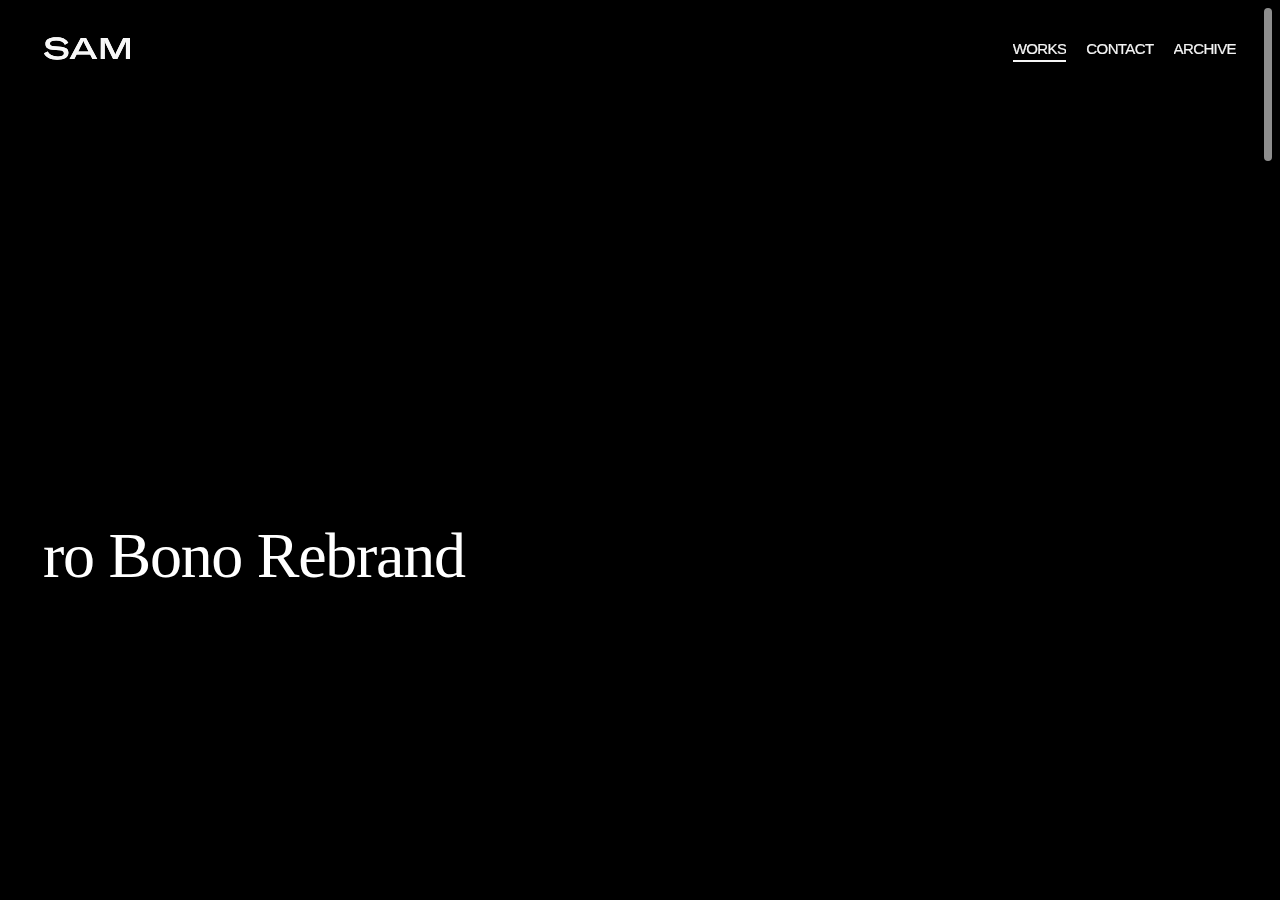
==== commit 162bb06e: "test" ====
--- a/eqca/index.html
+++ b/eqca/index.html
@@ -3,14 +3,12 @@
 
 <head>
     <meta charset="UTF-8" />
-    <title>Maxar Design Blog</title>
+    <title>EQCA</title>
+    <meta name="description" content="Sam Song is a Product+Visual Designer with Brands in Mind.">
     <meta http-equiv="Content-Type" content="text/html; charset=UTF-8" />
     <meta http-equiv="X-UA-Compatible" content="IE=edge,chrome=1">
     <link rel="icon" href="favicon.ico">
     <meta name="viewport" content="width=device-width, initial-scale=1.0" />
-    <meta property="og:locale" content="en_US" />
-    <meta property="og:type" content="article" />
-    <meta property="og:site_name" content="Prophet" />
     <script type='application/ld+json'>
         {
             "@context": "http:\/\/schema.org",
@@ -28,58 +26,51 @@
     <link rel='dns-prefetch' href='//s.w.org' />
     <link rel='stylesheet' type="text/css" href="wp-content/themes/css/style.desktop.css" type='text/css' media='all' />
 </head>
-
 <body>
-    <header class="header">
+  <header class="header">
       <nav class="nav nav--white" role="navigation">
           <a class="nav__logo desktop" href="https://samuelsong.design">
               <svg class="logo-small logo-small-dims">
                   <use xlink:href="#logo-small"></use>
-                  <svg viewBox="0 0 149 39" id="logo-small" xmlns="http://www.w3.org/2000/svg" width="100%" height="100%">
-                    <path class="st1" d="M4.9,29.2l6.9-6c2.9,2.6,7.5,4.8,12.6,4.8c4.4,0,6.5-0.8,6.5-2.4c0-1.1-0.8-1.5-3.3-1.8l-8.8-1
-                  c-7.5-0.9-11.2-3.7-11.2-9.4c0-6,6-9.7,16.5-9.7c6.5,0,12.7,1.4,17.2,4.5l-5.9,6.3c-2.5-2.2-7-3.7-11.9-3.7c-3.5,0-5.4,0.7-5.4,2.1
-                  c0,1.2,0.9,1.6,3.8,2l7.6,0.8c8.5,0.9,12,3.3,12,9c0,6.9-6.7,10.8-17.8,10.8C15.9,35.3,8.5,32.7,4.9,29.2z"/>
-                  <path class="st1" d="M70.3,28.7H56.4l-2.3,5.6H42.6L56.4,4.7h13.8L84,34.3H72.6L70.3,28.7z M67.7,22.3l-2.1-5.1
-                  c-1.2-2.8-1.9-4.5-2.2-6.4h-0.1c-0.4,1.9-1,3.6-2.2,6.4L59,22.3H67.7z"/>
-                  <path class="st1" d="M87.4,4.7h15.8l5.3,15c0.5,1.4,1,2.6,1.1,3.7h0.1c0.1-1.1,0.6-2.3,1.1-3.8l5.1-15h16.2v29.6h-9.8V18
-                  c0-1.9,0.2-4.1,0.6-6.3h-0.2c-0.2,1-1.2,3.9-2,5.9l-6.4,16.6h-9.9l-6-16.6c-0.8-2.3-1.5-4.5-1.9-6h-0.2c0.4,2,0.4,4.3,0.4,6.3v16.3
-                  h-9.3V4.7z"/>
-                  </svg>
-              </svg>Sam</a>
-          <div class="nav__list">
-              <ul>
-                  <li class="nav__item">
-                      <a href="https://antoni.de/cases/" class="link nav__cases nav__case menu-item menu-item-type-post_type menu-item-object-page current-menu-item page_item page-item-7 current_page_item menu-item-36">works</a>
-                  </li>
-                  <li class="nav__item">
-                      <a href="https://antoni.de/contact/" class="link nav__contact menu-item menu-item-type-post_type menu-item-object-page menu-item-39">contact</a>
-                  </li>
-                  <li class="nav__item">
-                      <a href="https://antoni.de/culture/" class="link nav__cools menu-item menu-item-type-post_type menu-item-object-page menu-item-158">Archive</a>
-                  </li>
-              </ul>
-              <span class="tablet">
-                  <svg class="close close-dims">
-                      <use xlink:href="#close"></use>
-                  </svg>
-              </span>
-              <footer class="footer tablet">
-                  <div class="container f">
-                      <span class="left"> All rights reserved -
-                          <a href="https://antoni.de/impressum/">Impressum / Datenschutz</a>
+                  <svg viewBox="0 0 240.64 63.06" id="logo-small" xmlns="http://www.w3.org/2000/svg" width="100%" height="100%">
+                    <path d="M19.6,64.08l10.29-4.9c4.07,8.71,13,13.53,27,13.53,12.62,0,18.42-2.74,18.42-8.88,0-5-3.48-7.22-12.61-8.13L44.08,53.87C30.14,52.46,23.59,47.23,23.59,37c0-11.44,10.87-18.08,30.28-18.08,16.85,0,27.8,5.06,33.69,15.26L78,39.68c-3.9-7.47-11.78-11.53-24.64-11.53C42.09,28.15,36,31,36,36.36c0,4.9,3.07,6.72,12.45,7.72l17.34,1.74C81.34,47.4,87.9,52.21,87.9,62.67,87.9,75.2,76.86,82,56.36,82,37.28,82,24.75,75.86,19.6,64.08Z" transform="translate(-19.6 -18.94)"/>
+                    <path d="M148.93,67.48H110.84l-6.31,12.45H91.17L122.62,21h14.52l31.45,58.92H155.23Zm-4.48-8.71-7.64-15.11C133.24,37,131.5,33.62,130,29h-.25c-1.5,4.64-3.24,8-6.81,14.68l-7.63,15.11Z" transform="translate(-19.6 -18.94)"/>
+                    <path d="M178.59,21h18.68L217.1,62.25a30.21,30.21,0,0,1,1.91,5.4h.25a38.9,38.9,0,0,1,1.91-5.48L241.25,21h19V79.93H248.88V37.44a53.79,53.79,0,0,1,.5-7.63H249c-.41,1.16-1.66,4.48-2.82,7L224.73,79.93H213L192,36.77a72.88,72.88,0,0,1-2.49-7h-.41a48.43,48.43,0,0,1,.41,7.63V79.93h-11Z" transform="translate(-19.6 -18.94)"/></svg>
+                    <div class="nav__list">
+                      <ul>
+                          <li class="nav__item">
+                              <a href="https://samuelsong.design/works" class="link nav__cases nav__case menu-item menu-item-type-post_type menu-item-object-page current-menu-item page_item page-item-7 current_page_item menu-item-36">WORKS</a>
+                          </li>
+                          <li class="nav__item">
+                              <a href="https://samuelsong.design/contact" class="link nav__contact menu-item menu-item-type-post_type menu-item-object-page menu-item-39">CONTACT</a>
+                          </li>
+                          <li class="nav__item">
+                              <a href="https://samuelsong.design/archive" class="link nav__cools menu-item menu-item-type-post_type menu-item-object-page menu-item-158">ARCHIVE</a>
+                          </li>
+                      </ul>
+                      <span class="tablet">
+                          <svg class="close close-dims">
+                              <use xlink:href="#close"></use>
+                              <svg viewBox="0 0 43 43" id="close" xmlns="http://www.w3.org/2000/svg" width="100%" height="100%"><path fill-rule="evenodd" d="M42.997 5.724L26.546 21.511l16.355 15.765-4.126 5.728L21.5 26.353 4.148 43.004.003 37.276l16.451-15.787L.099 5.724 4.225-.004 21.5 16.647 38.852-.004l4.145 5.728z"></path></svg>
+                          </svg>
                       </span>
-                      <span class="right"> Join us on
-                          <a href="https://www.facebook.com/antonigmbh/" target="_blank">Facebook</a> and
-                          <a href="https://vimeo.com/user66718881" target="_blank">Vimeo</a>. </span>
+                      <footer class="footer tablet">
+                          <div class="container f">
+                              <span class="left"> All rights reserved -
+                                  <a href="https://antoni.de/impressum/">Impressum / Datenschutz</a>
+                              </span>
+                              <span class="right"> Join us on
+                                  <a href="https://www.facebook.com/antonigmbh/" target="_blank">Facebook</a> and
+                                  <a href="https://vimeo.com/user66718881" target="_blank">Vimeo</a>. </span>
+                      </div>
+                      </footer>
                   </div>
-              </footer>
-          </div>
-          <span class="tablet">
-              <svg class="burger burger-dims">
-                  <use xlink:href="#burger"></use>
-              </svg>
-          </span>
-      </nav>
+                  <span class="tablet">
+                      <svg class="burger burger-dims">
+                          <use xlink:href="#burger"></use>
+                          <svg viewBox="0 0 43 38" id="burger" xmlns="http://www.w3.org/2000/svg" width="100%" height="100%"><path class="dcls-1" d="M0 31h43v7H0zM0 15h43v7H0zM0 0h43v7H0z"></path></svg>
+                  </span>
+              </nav>
     </header>
     <section id="container" role="main">
         <div id="case" class="case">
